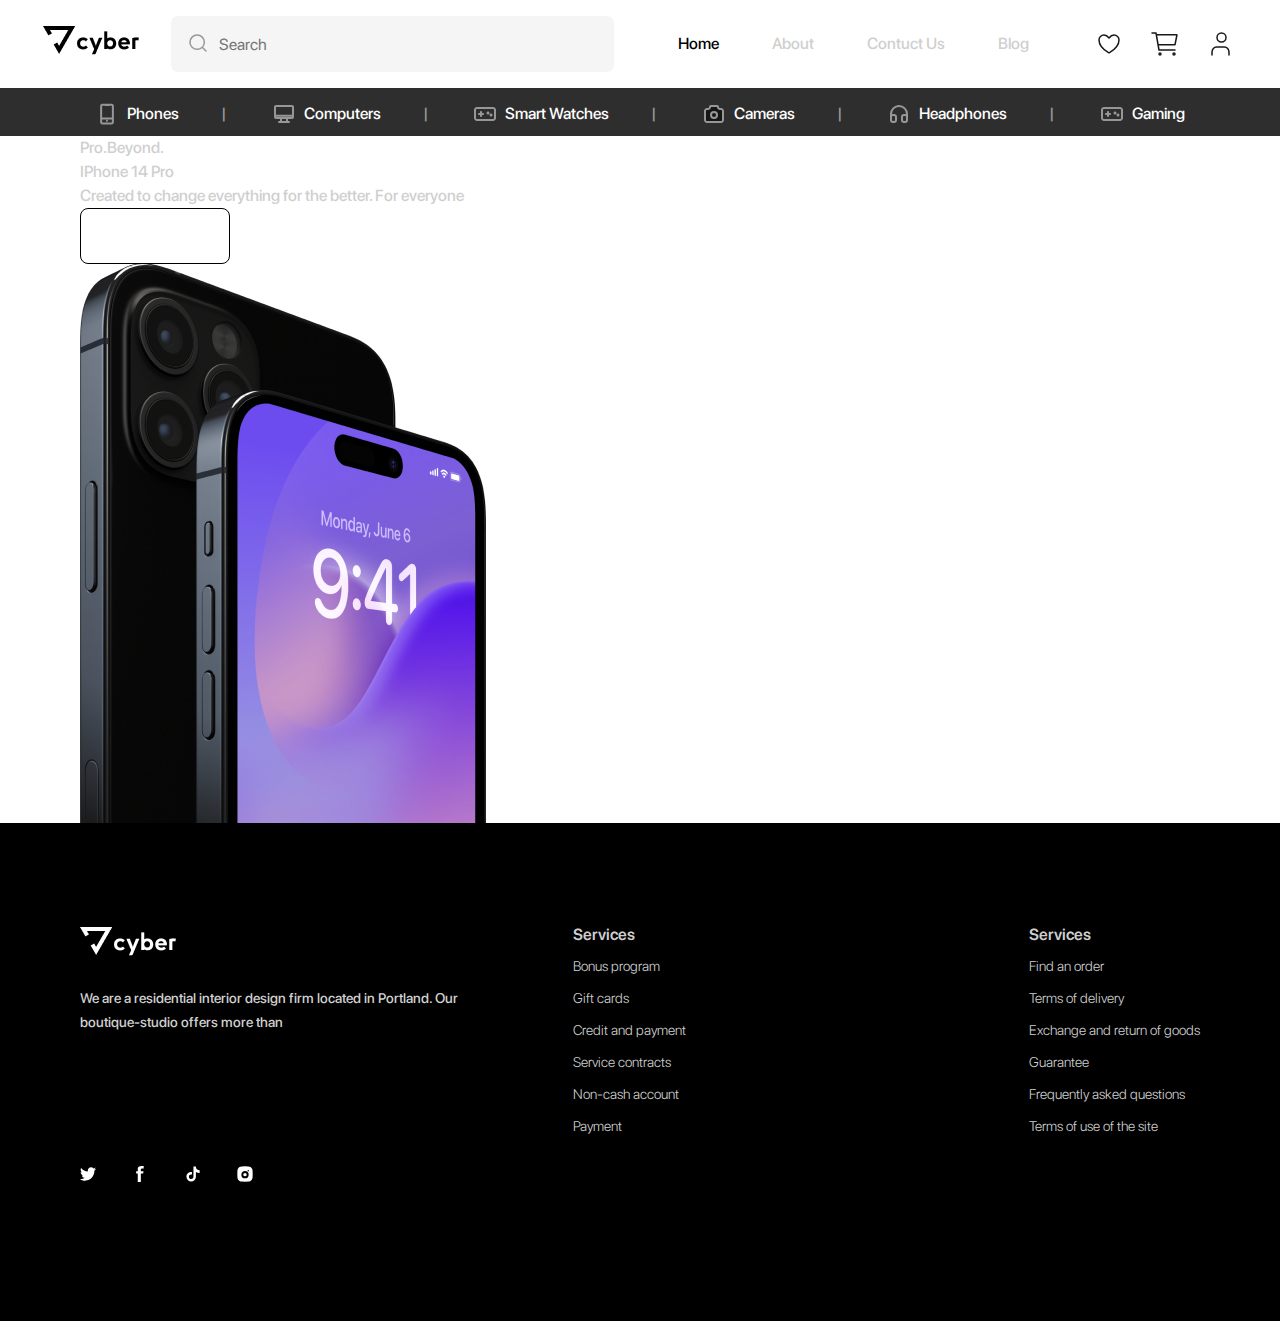
==== index.html @ 6a77124f "header-banner верстка + адаптив - готово" ====
<!DOCTYPE html>
<html lang="ru">
    <head>
        <meta charset="UTF-8" />
        <meta name="viewport" content="width=device-width, initial-scale=1.0" />
        <title>Tech-E-Commerce</title>
        <link rel="stylesheet" href="./css/main.css" />
        <link rel="stylesheet" href="./fonts/fonts.css" />

        <script defer src="./js/main.js"></script>
    </head>
    <body>
        <header class="header">
            
                <div class="header__nav">
                    <div class="container">
                        <div class="header__nav__container">
                            <div class="logo__black">
                                <a href="#">
                                    <img src="images/logo/Logo Vector.png" alt="" />
                                </a>
                            </div>
                            <label for="" class="search header__search">
                                <span></span>
                                <input type="search" placeholder="Search" />
                            </label>
                            <nav class="menu">
                                <ul class="header__nav__link">
                                    <li><a class="menu__link active" href="#">Home</a></li>
                                    <li><a class="menu__link" href="#">About</a></li>
                                    <li><a class="menu__link" href="#">Contuct Us</a></li>
                                    <li><a class="menu__link" href="#">Blog</a></li>
                                </ul>
                            </nav>
                            <div class="header__nav__icons">
                                <a href="#">
                                    <svg
                                        width="32"
                                        height="32"
                                        viewBox="0 0 32 32"
                                        fill="none"
                                        xmlns="http://www.w3.org/2000/svg"
                                    >
                                        <path
                                            d="M11 7C8.239 7 6 9.216 6 11.95C6 14.157 6.875 19.395 15.488 24.69C15.6423 24.7839 15.8194 24.8335 16 24.8335C16.1806 24.8335 16.3577 24.7839 16.512 24.69C25.125 19.395 26 14.157 26 11.95C26 9.216 23.761 7 21 7C18.239 7 16 10 16 10C16 10 13.761 7 11 7Z"
                                            stroke="#191919"
                                            stroke-width="1.5"
                                            stroke-linecap="round"
                                            stroke-linejoin="round"
                                        />
                                    </svg>
                                </a>
                                <a href="#">
                                    <svg
                                        width="32"
                                        height="32"
                                        viewBox="0 0 32 32"
                                        fill="none"
                                        xmlns="http://www.w3.org/2000/svg"
                                    >
                                        <path
                                            d="M3 5H7L10 22H26M10 16.6667H25.59C25.7056 16.6667 25.8177 16.6267 25.9072 16.5535C25.9966 16.4802 26.0579 16.3782 26.0806 16.2648L27.8806 7.26479C27.8951 7.19222 27.8934 7.11733 27.8755 7.04552C27.8575 6.97372 27.8239 6.90679 27.7769 6.84956C27.73 6.79234 27.6709 6.74625 27.604 6.71462C27.5371 6.68299 27.464 6.66662 27.39 6.66667H8M12 26C12 26.5523 11.5523 27 11 27C10.4477 27 10 26.5523 10 26C10 25.4477 10.4477 25 11 25C11.5523 25 12 25.4477 12 26ZM26 26C26 26.5523 25.5523 27 25 27C24.4477 27 24 26.5523 24 26C24 25.4477 24.4477 25 25 25C25.5523 25 26 25.4477 26 26Z"
                                            stroke="#191919"
                                            stroke-width="1.5"
                                            stroke-linecap="round"
                                            stroke-linejoin="round"
                                        />
                                    </svg>
                                </a>
                                <a href="#">
                                    <svg
                                        width="32"
                                        height="32"
                                        viewBox="0 0 32 32"
                                        fill="none"
                                        xmlns="http://www.w3.org/2000/svg"
                                    >
                                        <path
                                            d="M24 27V24.3333C24 22.9188 23.5224 21.5623 22.6722 20.5621C21.8221 19.5619 20.669 19 19.4667 19H11.5333C10.331 19 9.17795 19.5619 8.32778 20.5621C7.47762 21.5623 7 22.9188 7 24.3333V27M21 9.5C21 11.9853 18.9853 14 16.5 14C14.0147 14 12 11.9853 12 9.5C12 7.01472 14.0147 5 16.5 5C18.9853 5 21 7.01472 21 9.5Z"
                                            stroke="#191919"
                                            stroke-width="1.5"
                                            stroke-linecap="round"
                                            stroke-linejoin="round"
                                        />
                                    </svg>
                                </a>
                            </div>
                            <button class="header__burger-btn" id="burger">
                                <span></span><span></span><span></span>
                            </button>
                        </div>
                    </div>
                </div>

                <div class="header__subnav">
                    <div class="container">
                        <div class="container container__subnav">
                            <div class="header__subnav-item">
                                <img src="images/Icons/Phones-24.svg" alt="phone" />
                                <p>Phones</p>
                            </div>
                            <div class="header__subnav-item">
                                <img src="images/Icons/Computers-24.svg" alt="phone" />
                                <p>Computers</p>
                            </div>
                            <div class="header__subnav-item">
                                <img src="images/Icons/Gaming-24.svg" alt="phone" />
                                <p>Smart Watches</p>
                            </div>
                            <div class="header__subnav-item">
                                <img src="images/Icons/Cameras-24.svg" alt="phone" />
                                <p>Cameras</p>
                            </div>
                            <div class="header__subnav-item">
                                <img src="images/Icons/Headphones-24.svg" alt="phone" />
                                <p>Headphones</p>
                            </div>
                            <div class="header__subnav-item">
                                <img src="images/Icons/Gaming-24.svg" alt="phone" />
                                <p>Gaming</p>
                            </div>
                        </div>
                    </div>
                </div>

                <div class="header__banner">
                    <div class="container">
                        <div class="header__banner-wrapper">
                            <div class="header__banner-column">
                                <div class="header__banner-info">Pro.Beyond.</div>
                                <div class="header__banner-title">IPhone 14 <span>Pro</span></div>
                                <div class="header__banner-message">Created to change everything for the better. For everyone</div>
                                <div class="header__banner-btn">
                                    <a class="button btn__white" href="#">
                                        ShopNow
                                    </a>
                                </div>
                            </div>
                            <div class="header__banner-image">
                                <img src="./images/header-banner/Iphone Image.png" alt="">
                            </div>
                        </div>
                    </div>
                </div>
            
        </header>

        <!-- footer section -->
        <footer class="footer">
            <div class="container">
                <div class="footer__top">
                    <div class="footer__info-column">
                        <div class="footer__logo logo__white">
                            <a href="">
                                <img src="images/logo/logo-white.png" alt="" />
                            </a>
                        </div>
                        <div class="footer__info-meesage">
                            We are a residential interior design firm located in
                            Portland. Our boutique-studio offers more than
                        </div>
                    </div>
                    <div class="footer__columns">
                        <div class="footer__column">
                            <div class="footer__column-title">Services</div>
                            <ul class="footer__column">
                                <li class="footer__column-item">
                                    Bonus program
                                </li>
                                <li class="footer__column-item">Gift cards</li>
                                <li class="footer__column-item">
                                    Credit and payment
                                </li>
                                <li class="footer__column-item">
                                    Service contracts
                                </li>
                                <li class="footer__column-item">
                                    Non-cash account
                                </li>
                                <li class="footer__column-item">Payment</li>
                            </ul>
                        </div>
                        <div class="footer__column">
                            <div class="footer__column-title">Services</div>
                            <ul class="footer__column">
                                <li class="footer__column-item">
                                    Find an order
                                </li>
                                <li class="footer__column-item">
                                    Terms of delivery
                                </li>
                                <li class="footer__column-item">
                                    Exchange and return of goods
                                </li>
                                <li class="footer__column-item">Guarantee</li>
                                <li class="footer__column-item">
                                    Frequently asked questions
                                </li>
                                <li class="footer__column-item">
                                    Terms of use of the site
                                </li>
                            </ul>
                        </div>
                    </div>
                </div>

                <div class="footer__bottom">
                    <div class="social-list social-list--footer">
                        <a href="#">
                            <img
                                class="svg-size"
                                src="./images/Icons/Twitter-16.svg"
                                alt="twitter"
                            />
                        </a>
                        <a href="#">
                            <img
                                class="svg-size"
                                src="./images/Icons/Facebook-16.svg"
                                alt="facebook"
                            />
                        </a>
                        <a href="#">
                            <img
                                class="svg-size"
                                src="./images/Icons/Tiktok-16.svg"
                                alt="tiktok"
                            />
                        </a>
                        <a href="#">
                            <img
                                class="svg-size"
                                src="./images/Icons/Instagram-16.svg"
                                alt="instagramm"
                            />
                        </a>
                    </div>
                </div>
            </div>
        </footer>
    </body>
</html>
---- css/main.css ----
/* Reset styles  */
* {
  padding: 0px;
  margin: 0px;
  border: none; }

*,
*::before,
*::after {
  box-sizing: border-box; }

:focus,
:active {
  outline: none; }

/* Links */
a, a:visited {
  color: inherit;
  text-decoration: none;
  display: inline-block; }

a:hover {
  color: inherit;
  text-decoration: none; }

a:focus,
a:active {
  outline: none; }

/* Common */
aside, nav, footer, header, section, main {
  display: block; }

h1, h2, h3, h4, h5, h6, p {
  font-size: inherit;
  font-weight: inherit; }

ul {
  list-style: none; }

img, svg {
  display: block;
  height: auto; }

/* Form */
input, textarea, button, select {
  font-family: inherit;
  font-size: inherit; }

input::-ms-clear {
  display: none; }

button, input[type="submit"] {
  display: inline-block;
  box-shadow: none;
  background-color: transparent;
  background: none;
  cursor: pointer; }

input:focus, input:active,
button:focus, button:active {
  outline: none; }

button::-moz-focus-inner {
  padding: 0;
  border: 0; }

label {
  cursor: pointer; }

legend {
  display: block; }

/* Base styles  */
html {
  min-height: 100vh;
  /* sticky footer */
  scroll-behavior: smooth; }

body {
  min-height: 100vh;
  /* sticky footer */
  display: flex;
  /* sticky footer */
  flex-direction: column;
  /* sticky footer */
  color: var(--main-text, #CFCFCF);
  font-family: "SF Pro Display", sans-serif;
  /* sans-serif font family */
  font-size: 16px;
  font-weight: 500;
  line-height: 1.5;
  text-rendering: optimizeSpeed;
  -webkit-font-smoothing: antialiased;
  -ms-text-size-adjust: 100%;
  -moz-text-size-adjust: 100%;
  -webkit-text-size-adjust: 100%;
  background-color: var(--main-black, #FFFFFF); }

body > * {
  flex-shrink: 0;
  /* sticky footer */ }

section {
  position: relative; }

/* Grid styles */
.container-fluid {
  max-width: 1920px;
  margin: 0 auto; }

.container {
  max-width: 1150px;
  margin-left: auto;
  margin-right: auto;
  padding-left: 15px;
  padding-right: 15px;
  /* Tablet */
  /* Mobile */
  /* Mobile XS */ }
  .container--fluid {
    max-width: unset; }
  .container--no-padding {
    padding: 0; }

/* Utility */
.none {
  display: none !important; }

.visually-hidden {
  opacity: 0;
  visibility: hidden;
  width: 0px;
  height: 0px;
  display: block;
  margin-left: -10000px;
  background: transparent;
  font-size: 0; }

/* Sticky Footer */
.footer {
  margin-top: auto;
  /* sticky footer */ }

input {
  border-radius: 7px;
  border: 0.5px; }

/* blocks */
button {
  text-align: center;
  display: flex;
  align-items: center;
  justify-content: center;
  font-weight: 500; }

.m_r-14 p {
  margin-right: 14px; }

.container__button__grid {
  display: grid;
  grid-template-columns: repeat(4, 1fr);
  grid-template-rows: repeat(3, 1fr);
  width: 818px;
  height: 254px;
  background-color: #E4E4E4;
  padding: 10px; }

.btn__white {
  font-size: 16px;
  width: 150px;
  height: 56px;
  border: 1px solid white;
  color: white;
  border-radius: 6px;
  background-color: rgba(0, 0, 0, 0); }

.btn__full {
  font-size: 16px;
  width: 150px;
  height: 56px;
  background-color: black;
  color: white;
  border: 1px solid black;
  border-radius: 6px; }

.btn__black {
  font-size: 16px;
  width: 150px;
  height: 56px;
  color: black;
  border: 1px solid black;
  border-radius: 6px;
  opacity: 1;
  background-color: rgba(0, 0, 0, 0); }

.btn__white-small {
  font-size: 14px;
  width: 162px;
  height: 48px;
  border: 1px solid white;
  color: white;
  border-radius: 8px;
  background-color: rgba(0, 0, 0, 0); }

.btn__full-small {
  font-size: 14px;
  width: 162px;
  height: 48px;
  background-color: black;
  border: 1px solid black;
  color: white;
  border-radius: 8px; }

.btn__black-small {
  font-size: 14px;
  width: 162px;
  height: 48px;
  color: black;
  border: 1px solid black;
  border-radius: 8px;
  opacity: 1;
  background-color: rgba(0, 0, 0, 0); }

.btn__white-icon {
  font-size: 16px;
  width: 182px;
  height: 56px;
  border: 1px solid white;
  color: white;
  border-radius: 6px;
  background-color: rgba(0, 0, 0, 0); }

.btn__white-small-icon {
  font-size: 14px;
  width: 178px;
  height: 48px;
  border: 1px solid white;
  color: white;
  border-radius: 8px;
  background-color: rgba(0, 0, 0, 0); }

.btn__full-icon {
  font-size: 16px;
  width: 182px;
  height: 56px;
  background-color: black;
  border: 1px solid black;
  color: white;
  border-radius: 6px; }

.btn__full-small-icon {
  font-size: 14px;
  width: 178px;
  height: 48px;
  color: white;
  border: 1px solid black;
  border-radius: 8px;
  background-color: black; }

.btn__black-icon {
  font-size: 16px;
  width: 182px;
  height: 56px;
  border: 1px solid black;
  color: black;
  border-radius: 6px;
  background-color: rgba(0, 0, 0, 0); }

.btn__black-small-icon {
  font-size: 14px;
  width: 178px;
  height: 48px;
  border: 1px solid black;
  color: black;
  border-radius: 8px;
  background-color: rgba(0, 0, 0, 0); }

.product__cart-row {
  margin-top: 30px;
  margin-left: auto;
  margin-right: auto;
  display: flex;
  column-gap: 15px; }

.product__cart {
  padding: 24px 16px;
  border-radius: 9px;
  background: #F6F6F6;
  display: flex;
  flex-direction: column;
  align-items: center;
  row-gap: 16px;
  height: 432px;
  width: 268px;
  text-align: center; }

.product__cart-icon {
  width: 32px;
  align-self: end; }

.product__image {
  margin-bottom: 10px;
  width: 160px; }

.product__image img {
  width: 100%;
  aspect-ratio: 1/1;
  object-fit: cover; }

.product__cart-price {
  font-size: 24px;
  font-weight: 600;
  line-height: 1;
  /* 100% */
  letter-spacing: 0.72px; }

.elements {
  display: flex;
  justify-content: start;
  align-items: start;
  gap: 100px; }

.inputs__container {
  display: flex;
  flex-direction: column;
  width: 448px;
  height: 728px;
  background-color: #e4e4e4; }

.input__block {
  position: relative;
  width: 160px;
  height: 48px;
  display: flex; }

.input__block::after {
  position: absolute;
  content: '';
  background: url("/images/Icons/View-24.svg");
  width: 24px;
  height: 24px;
  top: 10px;
  right: 10px; }

.input__field {
  display: flex;
  align-items: center;
  width: 100%;
  padding: 12px 16px; }

.card__number span {
  display: block;
  color: #545454; }

.card__number input {
  width: 336px;
  padding: 23px 16px 23px 16px;
  margin-bottom: 10px; }

.dropdown select {
  width: 230px;
  padding: 8px 16px 8px 16px;
  border-radius: 8px;
  border: .5px; }

.apply {
  border: 1px solid black;
  border-radius: 6px;
  padding: 8px;
  width: 77px;
  background-color: #fff;
  position: absolute;
  top: 23.5%;
  right: 82%; }

.search {
  position: relative; }

.search::after {
  content: '';
  width: 24px;
  height: 24px;
  background: url("/images/Icons/Search-24.svg");
  position: absolute;
  top: 15px;
  left: 15px; }

.search input {
  width: 216px;
  padding: 23px 16px 23px 48px; }

.logo__container {
  width: 208px;
  height: 192px;
  background: #e4e4e4;
  display: flex;
  flex-direction: column;
  text-align: center;
  justify-content: center; }

.tabs__container {
  width: 210px;
  height: 296px;
  background: #e4e4e4;
  display: flex;
  flex-direction: column;
  text-align: center;
  justify-content: center; }

.tabs__inner {
  display: flex;
  flex-direction: column;
  align-items: center;
  justify-content: center;
  gap: 16px; }

.button {
  border: 1px solid #000;
  border-radius: 8px; }

.button a {
  padding: 16px 24px 16px 24px; }

.selected {
  opacity: 0.4; }

.noActive {
  opacity: 0.2; }

.cards {
  margin: 100px;
  display: flex;
  flex-direction: column;
  width: 251px; }

h1 {
  margin-bottom: 16px; }

.content__card {
  display: flex;
  flex-direction: column;
  align-items: center;
  justify-content: center;
  width: 160px;
  height: 128px;
  border-radius: 15px;
  background-color: #fff;
  margin-bottom: 24px; }

.content__card img {
  width: 48px;
  height: 48px; }

.detail__card {
  width: 164px; }

.detail__card img {
  width: 24px;
  height: 24px; }

.detail__content {
  display: flex;
  justify-content: center;
  align-items: center;
  gap: 8px;
  height: 64px;
  background-color: #fff;
  border-radius: 7px; }

.info__card p:last-child {
  font-size: 14px; }

.info__card p:first-child {
  color: #a7a7a7; }

.info__card p:last-child {
  color: #4e4e4e; }

.social-list {
  display: flex;
  align-items: start;
  justify-content: space-between;
  width: 173px;
  margin-bottom: 35px; }

.social-list a {
  display: inline-flex;
  align-items: center;
  flex-shrink: 0; }

.svg-size {
  height: 16px;
  width: 16px; }

/* -----------------------Reviews_Section------------------------ */
.container__reviews_section {
  width: 1207.55px;
  height: 659px;
  background-color: #E4E4E4;
  padding: 10px;
  color: #000000; }

.rating {
  display: flex; }

.overall_rating {
  width: 184px;
  height: 192px;
  border-radius: 25px;
  text-align: center;
  background: #FAFAFA; }

.rating-value {
  font-size: 56px;
  font-weight: 500;
  padding-top: 32px;
  line-height: normal; }

.rating-count {
  font-size: 15px;
  height: 16px;
  opacity: 30%; }

.rating-stars {
  direction: rtl; }

.rating-stars a {
  background-image: url("../images/Reviews/Star_empty.svg");
  margin-top: 8px;
  background-position: 50%;
  background-repeat: no-repeat;
  background-size: contain;
  display: inline-block;
  height: 24px;
  width: 24px;
  text-decoration: none;
  transition: all 0.5s; }

.rating-stars a:hover {
  background-image: url("../images/Reviews/Star-1.svg");
  transform: scale(1.3); }

.s1:hover ~ a {
  background-image: url("../images/Reviews/Star-1.svg"); }

.s2:hover ~ a {
  background-image: url("../images/Reviews/Star-1.svg"); }

.s3:hover ~ a {
  background-image: url("../images/Reviews/Star-1.svg"); }

.s4:hover ~ a {
  background-image: url("../images/Reviews/Star-1.svg"); }

.s5:hover ~ a {
  background-image: url("../images/Reviews/Star-1.svg"); }

/* -----------------------Detail_Rating------------------------ */
.Excellent_comments {
  margin-left: 65px;
  font-size: 18px; }

.counts__group-bar {
  background: #f2f2f2;
  border-radius: 8px;
  color: #fff;
  display: inline-block;
  margin-left: 12px;
  width: 703.55px; }

.counts__group-bar-filled {
  align-items: center;
  background: #ffa319;
  border-radius: 8px;
  display: flex;
  height: 8px;
  justify-content: space-between;
  min-width: 8px;
  padding-left: 10px;
  padding-right: 5px; }

.number_comments {
  margin-left: 16px;
  opacity: 40%; }

/* -----------------------Comment------------------------ */
.reviews-carousel {
  display: flex;
  margin-top: 98px;
  width: 1127.55px;
  height: 256px;
  border-radius: 10px;
  gap: 19px;
  background: #FAFAFA; }

.name-data_comments {
  display: flex;
  justify-content: space-between; }

.name_comments {
  margin-top: 24px;
  font-weight: 600; }

.data_comments {
  margin-top: 24px;
  margin-right: 28px;
  font-size: 14px;
  font-weight: 500;
  line-height: 16px;
  letter-spacing: 0em;
  opacity: 20%; }

.rating-stars_comments {
  margin-top: 8px;
  transform: translate(-87%);
  direction: rtl; }

.rating-stars_comments a {
  background-image: url("../images/Reviews/Star_empty.svg");
  background-position: 50%;
  background-repeat: no-repeat;
  background-size: contain;
  display: inline-block;
  height: 24px;
  width: 24px;
  text-decoration: none;
  transition: all 0.5s; }

.rating-stars_comments a:hover {
  background-image: url("../images/Reviews/Star-1.svg");
  transform: scale(1.3); }

.s1:hover ~ a {
  background-image: url("../images/Reviews/Star-1.svg"); }

.s2:hover ~ a {
  background-image: url("../images/Reviews/Star-1.svg"); }

.s3:hover ~ a {
  background-image: url("../images/Reviews/Star-1.svg"); }

.s4:hover ~ a {
  background-image: url("../images/Reviews/Star-1.svg"); }

.s5:hover ~ a {
  background-image: url("../images/Reviews/Star-1.svg"); }

.text_comments {
  margin-bottom: 8px;
  margin-right: 28px;
  font-size: 15px;
  font-weight: 500;
  line-height: 24px;
  text-align: left;
  color: #7E7E7E; }

.img_User-Pic {
  display: block;
  width: 56px;
  height: 56px;
  margin-top: 24px;
  margin-left: 16px; }

.img_comments {
  display: flex; }

.img_comments img {
  margin-right: 8px; }

/* -----------------------Checkbox and Radio------------------------ */
.container__Checkboxes {
  width: 318px;
  height: 478px;
  background-color: #E4E4E4;
  padding: 10px;
  color: #000000; }

/* -----------------------Radio-Button------------------------ */
.Radio-Button {
  display: block;
  margin-top: 16px; }

input[type="radio"] {
  appearance: none;
  color: currentColor;
  width: 24px;
  height: 24px;
  border: 2px solid currentColor;
  border-radius: 50%;
  transform: translateY(-0.075em);
  display: grid;
  place-content: center; }

input[type="radio"]::before {
  content: "";
  width: 12px;
  height: 12px;
  border-radius: 50%;
  transform: scale(0);
  transition: 120ms transform ease-in-out;
  background-color: CanvasText; }

input[type="radio"]:checked::before {
  transform: scale(1); }

/* -----------------------Checkbox------------------------ */
.custom-checkbox {
  position: absolute;
  z-index: -1;
  opacity: 0; }

.custom-checkbox + label {
  display: inline-flex;
  align-items: center;
  user-select: none; }

.custom-checkbox + label::before {
  content: '';
  display: inline-block;
  width: 1em;
  height: 1em;
  flex-shrink: 0;
  flex-grow: 0;
  border: 1px solid #D3D3D3;
  border-radius: 0.25em;
  margin-right: 0.5em;
  background-repeat: no-repeat;
  background-position: center center;
  background-size: 50% 50%; }

.custom-checkbox:checked + label::before {
  border-color: #000000;
  background-color: #000000;
  background-image: url("../images/check-mark.svg"); }

/* -----------------------Checkbox_text------------------------ */
.checkbox_number {
  margin-left: 4px;
  margin-top: 2px;
  color: #929292;
  font-size: 12px; }

/* sections  */
.logo__black {
  z-index: 1; }

.header__nav__container {
  background-color: white;
  display: flex;
  align-items: center;
  column-gap: 32px;
  justify-content: center;
  padding: 16px 0; }

.header__search input {
  width: 443px;
  max-height: 56px;
  margin-right: 32px;
  background-color: #F5F5F5; }

.header__nav__icons {
  max-width: 144px;
  display: flex; }

.header__nav__link {
  margin-right: 32px;
  width: 351px;
  display: flex;
  align-items: center;
  list-style-type: none;
  justify-content: space-between; }

.header__nav__link a {
  margin-right: 47px;
  font-size: 16px;
  line-height: 19.09px;
  transition: 0.2s linear; }

.header__nav__link a:hover {
  color: black; }

.header__nav__link a:last-child {
  margin-right: 0; }

.active {
  color: #000; }

.header__nav__icons a {
  margin-right: 24px; }

.header__nav__icons a:last-child {
  margin-right: 0; }

.header__burger-btn {
  display: none;
  position: relative;
  width: 40px;
  height: 40px;
  border: none; }

.header__burger-btn span {
  position: absolute;
  margin: 0;
  left: 7.5px;
  width: 25px;
  height: 2.5px;
  background-color: #080341;
  transition: transform .5s, opacity .5s, background-color .5s; }

.header__burger-btn span:nth-child(1) {
  transform: translateY(-10px); }

.header__burger-btn span:nth-child(3) {
  transform: translateY(10px); }

.header.open .header__burger-btn span {
  background-color: black; }

.header.open .header__burger-btn span:nth-child(2) {
  opacity: 0; }

.header.open .header__burger-btn span:nth-child(1) {
  transform: translateY(0) rotate(45deg); }

.header.open .header__burger-btn span:nth-child(3) {
  transform: translateY(0) rotate(-45deg); }

.header__subnav {
  height: 48px;
  background-color: #2E2E2E;
  color: #FFFFFF; }

.container__subnav {
  padding-top: 14px;
  display: flex;
  align-items: center;
  justify-content: space-between; }

.header__subnav-item {
  display: flex;
  position: relative; }

.header__subnav-item img {
  opacity: 0.5;
  margin-right: 8px; }

.header__subnav-item::after {
  display: block;
  position: absolute;
  content: '|';
  height: 24px;
  right: -48px;
  color: #FFFFFF;
  opacity: 0.5; }

.header__subnav-item:last-child::after {
  display: none; }

@media (max-width: 1200px) {
  .header__nav__container {
    height: 88px; }

  .header__search input {
    width: 200px; }

  .header__subnav-item::after {
    display: none; } }
@media (max-width: 992px) {
  .header__nav__container {
    height: 88px;
    justify-content: space-between; }

  .menu {
    background-color: gray;
    position: absolute;
    top: 0;
    left: 0;
    width: 100%;
    padding: 75px 20px 20px 20px;
    transition: transform .5s;
    display: flex;
    justify-content: center;
    transform: translateY(-100%); }

  .header__nav__link {
    display: block;
    width: 100px;
    margin: 0; }

  .menu__link {
    color: white;
    font-size: 21px;
    display: block;
    padding: 10px 0; }

  .header.open .menu {
    transform: translateY(0%); }

  .search {
    display: none; }

  .header__search input {
    display: none; }

  .header__nav__icons {
    display: none; }

  .header__subnav {
    display: none; }

  .header__burger-btn {
    display: block; } }
.footer {
  padding-top: 104px;
  padding-bottom: 104px;
  background-color: #000000; }

.footer__top {
  display: flex;
  justify-content: space-between;
  margin-bottom: 24px; }
  @media (max-width: 767.98px) {
    .footer__top {
      flex-direction: column;
      row-gap: 34px;
      text-align: center;
      margin-bottom: 32px; } }

.footer__info-column {
  width: 34.2%; }
  @media (max-width: 767.98px) {
    .footer__info-column {
      width: 100%;
      display: flex;
      flex-direction: column;
      align-items: center; } }

.footer__logo {
  margin-bottom: 24px; }

.footer__info-meesage {
  font-size: 14px;
  font-weight: 500;
  line-height: 1.7; }
  @media (max-width: 767.98px) {
    .footer__info-meesage {
      text-wrap: balance; } }

.footer__columns {
  display: flex;
  justify-content: space-between;
  width: 56%; }
  @media (max-width: 767.98px) {
    .footer__columns {
      flex-direction: column;
      width: 100%;
      row-gap: 34px; } }

.footer__column-title {
  font-size: 16px;
  font-weight: 600;
  line-height: 1;
  margin-bottom: 8px; }

.footer__column-item {
  font-size: 14px;
  font-weight: 300;
  line-height: 2.28; }

@media (max-width: 767.98px) {
  .social-list--footer {
    margin: 0 auto; } }

/*# sourceMappingURL=main.css.map */
---- fonts/fonts.css ----
@font-face {
    font-family: "SF Pro Display";
    src: url(./SF-Pro-Display-Light.otf);
    font-weight: 300;
    font-style: normal;
    font-display: swap;
}

@font-face {
    font-family: "SF Pro Display";
    src: url(./SF-Pro-Display-Regular.otf);
    font-weight: 400;
    font-style: normal;
    font-display: swap;
}

@font-face {
    font-family: "SF Pro Display";
    src: url(./SF-Pro-Display-Medium.otf);
    font-weight: 500;
    font-style: normal;
    font-display: swap;
}

@font-face {
    font-family: "SF Pro Display";
    src: url(./SF-Pro-Display-Semibold.otf);
    font-weight: 600;
    font-style: normal;
    font-display: swap;
}
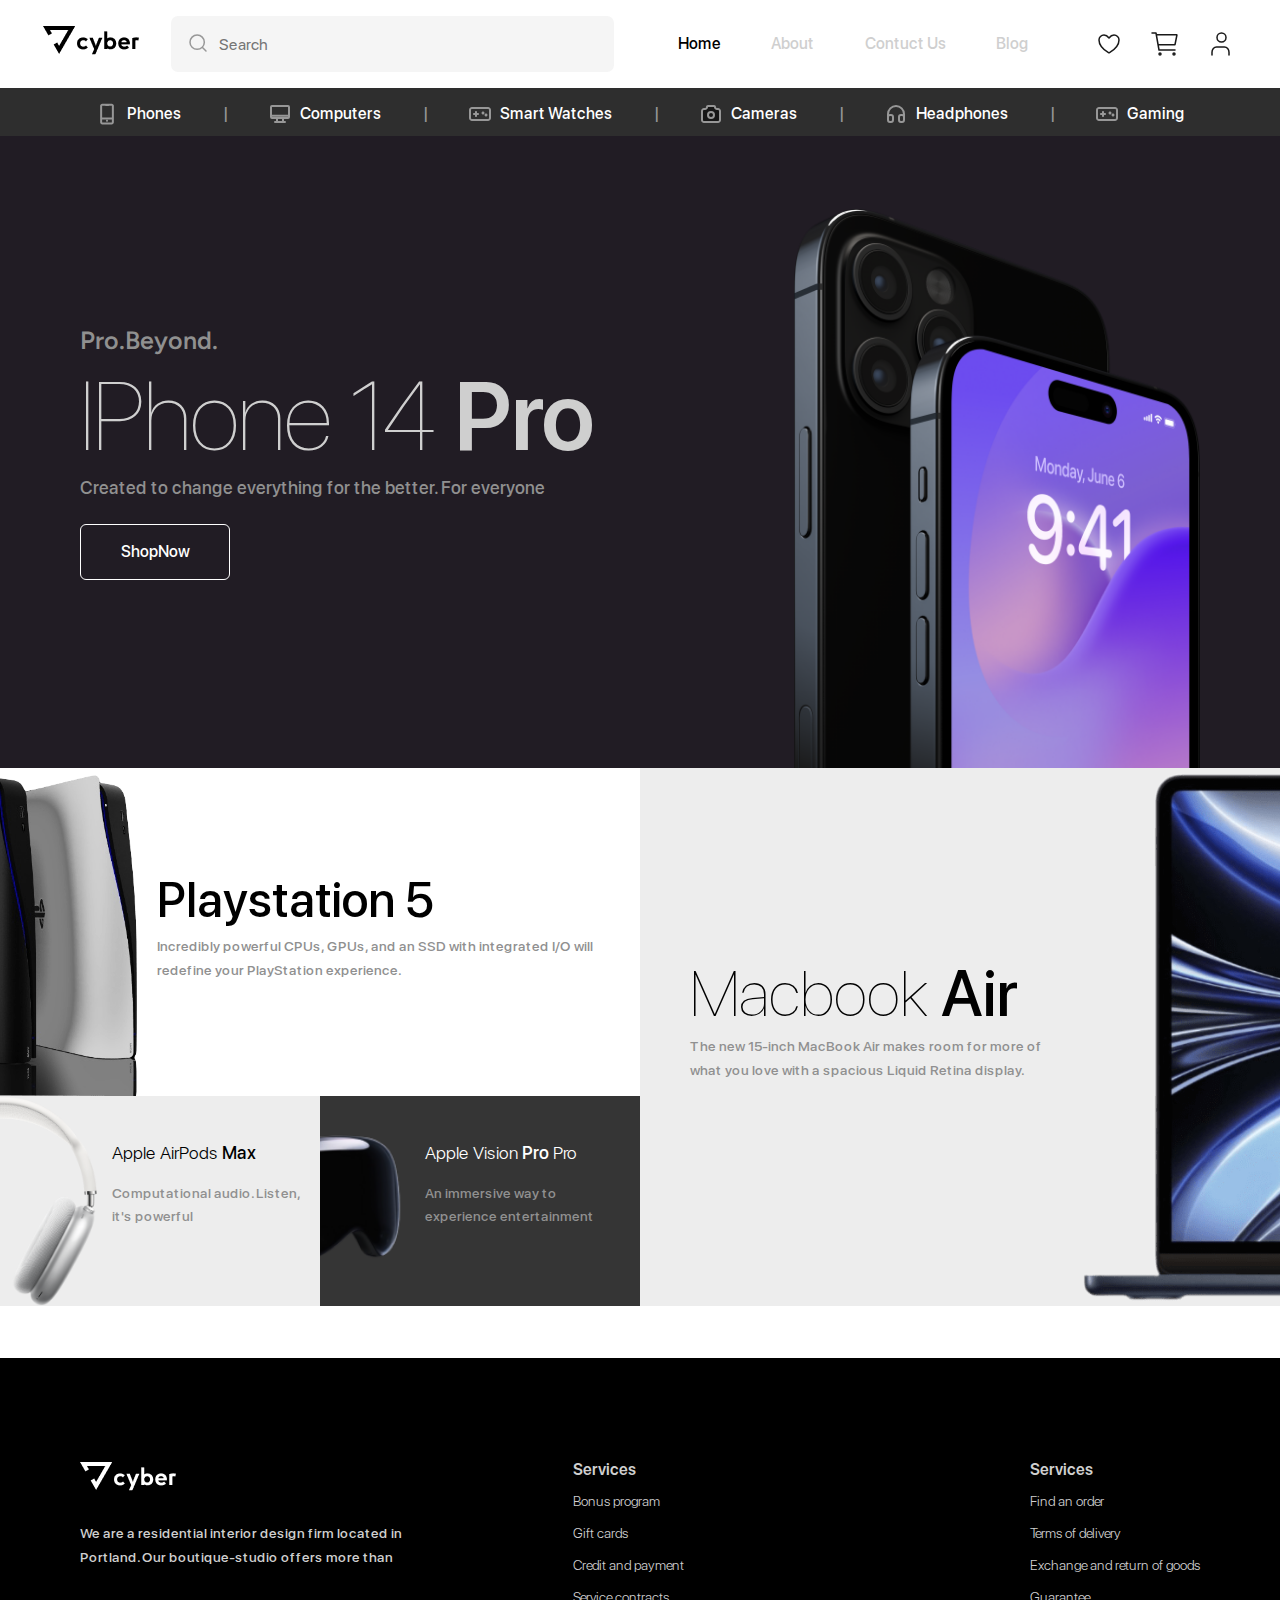
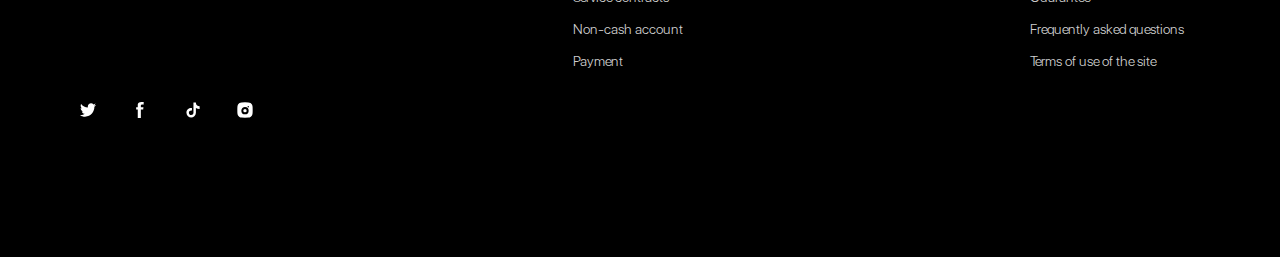
==== commit 3de23dfd: "стили для сетки банеров" ====
--- a/index.html
+++ b/index.html
@@ -1,242 +1,267 @@
 <!DOCTYPE html>
 <html lang="ru">
-    <head>
-        <meta charset="UTF-8" />
-        <meta name="viewport" content="width=device-width, initial-scale=1.0" />
-        <title>Tech-E-Commerce</title>
-        <link rel="stylesheet" href="./css/main.css" />
-        <link rel="stylesheet" href="./fonts/fonts.css" />
-
-        <script defer src="./js/main.js"></script>
-    </head>
-    <body>
-        <header class="header">
-            
-                <div class="header__nav">
-                    <div class="container">
-                        <div class="header__nav__container">
-                            <div class="logo__black">
-                                <a href="#">
-                                    <img src="images/logo/Logo Vector.png" alt="" />
-                                </a>
-                            </div>
-                            <label for="" class="search header__search">
-                                <span></span>
-                                <input type="search" placeholder="Search" />
-                            </label>
-                            <nav class="menu">
-                                <ul class="header__nav__link">
-                                    <li><a class="menu__link active" href="#">Home</a></li>
-                                    <li><a class="menu__link" href="#">About</a></li>
-                                    <li><a class="menu__link" href="#">Contuct Us</a></li>
-                                    <li><a class="menu__link" href="#">Blog</a></li>
-                                </ul>
-                            </nav>
-                            <div class="header__nav__icons">
-                                <a href="#">
-                                    <svg
-                                        width="32"
-                                        height="32"
-                                        viewBox="0 0 32 32"
-                                        fill="none"
-                                        xmlns="http://www.w3.org/2000/svg"
-                                    >
-                                        <path
-                                            d="M11 7C8.239 7 6 9.216 6 11.95C6 14.157 6.875 19.395 15.488 24.69C15.6423 24.7839 15.8194 24.8335 16 24.8335C16.1806 24.8335 16.3577 24.7839 16.512 24.69C25.125 19.395 26 14.157 26 11.95C26 9.216 23.761 7 21 7C18.239 7 16 10 16 10C16 10 13.761 7 11 7Z"
-                                            stroke="#191919"
-                                            stroke-width="1.5"
-                                            stroke-linecap="round"
-                                            stroke-linejoin="round"
-                                        />
-                                    </svg>
-                                </a>
-                                <a href="#">
-                                    <svg
-                                        width="32"
-                                        height="32"
-                                        viewBox="0 0 32 32"
-                                        fill="none"
-                                        xmlns="http://www.w3.org/2000/svg"
-                                    >
-                                        <path
-                                            d="M3 5H7L10 22H26M10 16.6667H25.59C25.7056 16.6667 25.8177 16.6267 25.9072 16.5535C25.9966 16.4802 26.0579 16.3782 26.0806 16.2648L27.8806 7.26479C27.8951 7.19222 27.8934 7.11733 27.8755 7.04552C27.8575 6.97372 27.8239 6.90679 27.7769 6.84956C27.73 6.79234 27.6709 6.74625 27.604 6.71462C27.5371 6.68299 27.464 6.66662 27.39 6.66667H8M12 26C12 26.5523 11.5523 27 11 27C10.4477 27 10 26.5523 10 26C10 25.4477 10.4477 25 11 25C11.5523 25 12 25.4477 12 26ZM26 26C26 26.5523 25.5523 27 25 27C24.4477 27 24 26.5523 24 26C24 25.4477 24.4477 25 25 25C25.5523 25 26 25.4477 26 26Z"
-                                            stroke="#191919"
-                                            stroke-width="1.5"
-                                            stroke-linecap="round"
-                                            stroke-linejoin="round"
-                                        />
-                                    </svg>
-                                </a>
-                                <a href="#">
-                                    <svg
-                                        width="32"
-                                        height="32"
-                                        viewBox="0 0 32 32"
-                                        fill="none"
-                                        xmlns="http://www.w3.org/2000/svg"
-                                    >
-                                        <path
-                                            d="M24 27V24.3333C24 22.9188 23.5224 21.5623 22.6722 20.5621C21.8221 19.5619 20.669 19 19.4667 19H11.5333C10.331 19 9.17795 19.5619 8.32778 20.5621C7.47762 21.5623 7 22.9188 7 24.3333V27M21 9.5C21 11.9853 18.9853 14 16.5 14C14.0147 14 12 11.9853 12 9.5C12 7.01472 14.0147 5 16.5 5C18.9853 5 21 7.01472 21 9.5Z"
-                                            stroke="#191919"
-                                            stroke-width="1.5"
-                                            stroke-linecap="round"
-                                            stroke-linejoin="round"
-                                        />
-                                    </svg>
-                                </a>
-                            </div>
-                            <button class="header__burger-btn" id="burger">
-                                <span></span><span></span><span></span>
-                            </button>
+
+<head>
+    <meta charset="UTF-8" />
+    <meta name="viewport" content="width=device-width, initial-scale=1.0" />
+    <title>Tech-E-Commerce</title>
+    <link rel="stylesheet" href="./css/main.css" />
+    <link rel="stylesheet" href="./fonts/fonts.css" />
+
+    <script defer src="./js/main.js"></script>
+</head>
+
+<body>
+    <header class="header">
+        <div class="header__nav">
+            <div class="container">
+                <div class="header__nav__container">
+                    <div class="logo__black">
+                        <a href="#">
+                            <img src="images/logo/Logo Vector.png" alt="" />
+                        </a>
+                    </div>
+                    <label for="" class="search header__search">
+                        <span></span>
+                        <input type="search" placeholder="Search" />
+                    </label>
+                    <nav class="menu">
+                        <ul class="header__nav__link">
+                            <li>
+                                <a class="menu__link active" href="#">Home</a>
+                            </li>
+                            <li>
+                                <a class="menu__link" href="#">About</a>
+                            </li>
+                            <li>
+                                <a class="menu__link" href="#">Contuct Us</a>
+                            </li>
+                            <li><a class="menu__link" href="#">Blog</a></li>
+                        </ul>
+                    </nav>
+                    <div class="header__nav__icons">
+                        <a href="#">
+                            <svg width="32" height="32" viewBox="0 0 32 32" fill="none"
+                                xmlns="http://www.w3.org/2000/svg">
+                                <path
+                                    d="M11 7C8.239 7 6 9.216 6 11.95C6 14.157 6.875 19.395 15.488 24.69C15.6423 24.7839 15.8194 24.8335 16 24.8335C16.1806 24.8335 16.3577 24.7839 16.512 24.69C25.125 19.395 26 14.157 26 11.95C26 9.216 23.761 7 21 7C18.239 7 16 10 16 10C16 10 13.761 7 11 7Z"
+                                    stroke="#191919" stroke-width="1.5" stroke-linecap="round"
+                                    stroke-linejoin="round" />
+                            </svg>
+                        </a>
+                        <a href="#">
+                            <svg width="32" height="32" viewBox="0 0 32 32" fill="none"
+                                xmlns="http://www.w3.org/2000/svg">
+                                <path
+                                    d="M3 5H7L10 22H26M10 16.6667H25.59C25.7056 16.6667 25.8177 16.6267 25.9072 16.5535C25.9966 16.4802 26.0579 16.3782 26.0806 16.2648L27.8806 7.26479C27.8951 7.19222 27.8934 7.11733 27.8755 7.04552C27.8575 6.97372 27.8239 6.90679 27.7769 6.84956C27.73 6.79234 27.6709 6.74625 27.604 6.71462C27.5371 6.68299 27.464 6.66662 27.39 6.66667H8M12 26C12 26.5523 11.5523 27 11 27C10.4477 27 10 26.5523 10 26C10 25.4477 10.4477 25 11 25C11.5523 25 12 25.4477 12 26ZM26 26C26 26.5523 25.5523 27 25 27C24.4477 27 24 26.5523 24 26C24 25.4477 24.4477 25 25 25C25.5523 25 26 25.4477 26 26Z"
+                                    stroke="#191919" stroke-width="1.5" stroke-linecap="round"
+                                    stroke-linejoin="round" />
+                            </svg>
+                        </a>
+                        <a href="#">
+                            <svg width="32" height="32" viewBox="0 0 32 32" fill="none"
+                                xmlns="http://www.w3.org/2000/svg">
+                                <path
+                                    d="M24 27V24.3333C24 22.9188 23.5224 21.5623 22.6722 20.5621C21.8221 19.5619 20.669 19 19.4667 19H11.5333C10.331 19 9.17795 19.5619 8.32778 20.5621C7.47762 21.5623 7 22.9188 7 24.3333V27M21 9.5C21 11.9853 18.9853 14 16.5 14C14.0147 14 12 11.9853 12 9.5C12 7.01472 14.0147 5 16.5 5C18.9853 5 21 7.01472 21 9.5Z"
+                                    stroke="#191919" stroke-width="1.5" stroke-linecap="round"
+                                    stroke-linejoin="round" />
+                            </svg>
+                        </a>
+                    </div>
+                    <button class="header__burger-btn" id="burger">
+                        <span></span><span></span><span></span>
+                    </button>
+                </div>
+            </div>
+        </div>
+
+        <div class="header__subnav">
+            <div class="container">
+                <div class="container container__subnav">
+                    <div class="header__subnav-item">
+                        <img src="images/Icons/Phones-24.svg" alt="phone" />
+                        <p>Phones</p>
+                    </div>
+                    <div class="header__subnav-item">
+                        <img src="images/Icons/Computers-24.svg" alt="phone" />
+                        <p>Computers</p>
+                    </div>
+                    <div class="header__subnav-item">
+                        <img src="images/Icons/Gaming-24.svg" alt="phone" />
+                        <p>Smart Watches</p>
+                    </div>
+                    <div class="header__subnav-item">
+                        <img src="images/Icons/Cameras-24.svg" alt="phone" />
+                        <p>Cameras</p>
+                    </div>
+                    <div class="header__subnav-item">
+                        <img src="images/Icons/Headphones-24.svg" alt="phone" />
+                        <p>Headphones</p>
+                    </div>
+                    <div class="header__subnav-item">
+                        <img src="images/Icons/Gaming-24.svg" alt="phone" />
+                        <p>Gaming</p>
+                    </div>
+                </div>
+            </div>
+        </div>
+
+        <div class="header__banner">
+            <div class="container">
+                <div class="header__banner-wrapper">
+                    <div class="header__banner-column">
+                        <div class="header__banner-info">Pro.Beyond.</div>
+                        <div class="header__banner-title">
+                            IPhone 14 <span>Pro</span>
                         </div>
-                    </div>
-                </div>
-
-                <div class="header__subnav">
-                    <div class="container">
-                        <div class="container container__subnav">
-                            <div class="header__subnav-item">
-                                <img src="images/Icons/Phones-24.svg" alt="phone" />
-                                <p>Phones</p>
-                            </div>
-                            <div class="header__subnav-item">
-                                <img src="images/Icons/Computers-24.svg" alt="phone" />
-                                <p>Computers</p>
-                            </div>
-                            <div class="header__subnav-item">
-                                <img src="images/Icons/Gaming-24.svg" alt="phone" />
-                                <p>Smart Watches</p>
-                            </div>
-                            <div class="header__subnav-item">
-                                <img src="images/Icons/Cameras-24.svg" alt="phone" />
-                                <p>Cameras</p>
-                            </div>
-                            <div class="header__subnav-item">
-                                <img src="images/Icons/Headphones-24.svg" alt="phone" />
-                                <p>Headphones</p>
-                            </div>
-                            <div class="header__subnav-item">
-                                <img src="images/Icons/Gaming-24.svg" alt="phone" />
-                                <p>Gaming</p>
-                            </div>
+                        <div class="header__banner-message">
+                            Created to change everything for the better. For
+                            everyone
                         </div>
-                    </div>
-                </div>
-
-                <div class="header__banner">
-                    <div class="container">
-                        <div class="header__banner-wrapper">
-                            <div class="header__banner-column">
-                                <div class="header__banner-info">Pro.Beyond.</div>
-                                <div class="header__banner-title">IPhone 14 <span>Pro</span></div>
-                                <div class="header__banner-message">Created to change everything for the better. For everyone</div>
-                                <div class="header__banner-btn">
-                                    <a class="button btn__white" href="#">
-                                        ShopNow
-                                    </a>
-                                </div>
-                            </div>
-                            <div class="header__banner-image">
-                                <img src="./images/header-banner/Iphone Image.png" alt="">
-                            </div>
-                        </div>
-                    </div>
-                </div>
-            
-        </header>
-
-        <!-- footer section -->
-        <footer class="footer">
-            <div class="container">
-                <div class="footer__top">
-                    <div class="footer__info-column">
-                        <div class="footer__logo logo__white">
-                            <a href="">
-                                <img src="images/logo/logo-white.png" alt="" />
+                        <div class="header__banner-btn">
+                            <a class="button btn__white" href="#">
+                                ShopNow
                             </a>
                         </div>
-                        <div class="footer__info-meesage">
-                            We are a residential interior design firm located in
-                            Portland. Our boutique-studio offers more than
-                        </div>
-                    </div>
-                    <div class="footer__columns">
-                        <div class="footer__column">
-                            <div class="footer__column-title">Services</div>
-                            <ul class="footer__column">
-                                <li class="footer__column-item">
-                                    Bonus program
-                                </li>
-                                <li class="footer__column-item">Gift cards</li>
-                                <li class="footer__column-item">
-                                    Credit and payment
-                                </li>
-                                <li class="footer__column-item">
-                                    Service contracts
-                                </li>
-                                <li class="footer__column-item">
-                                    Non-cash account
-                                </li>
-                                <li class="footer__column-item">Payment</li>
-                            </ul>
-                        </div>
-                        <div class="footer__column">
-                            <div class="footer__column-title">Services</div>
-                            <ul class="footer__column">
-                                <li class="footer__column-item">
-                                    Find an order
-                                </li>
-                                <li class="footer__column-item">
-                                    Terms of delivery
-                                </li>
-                                <li class="footer__column-item">
-                                    Exchange and return of goods
-                                </li>
-                                <li class="footer__column-item">Guarantee</li>
-                                <li class="footer__column-item">
-                                    Frequently asked questions
-                                </li>
-                                <li class="footer__column-item">
-                                    Terms of use of the site
-                                </li>
-                            </ul>
-                        </div>
-                    </div>
-                </div>
-
-                <div class="footer__bottom">
-                    <div class="social-list social-list--footer">
-                        <a href="#">
-                            <img
-                                class="svg-size"
-                                src="./images/Icons/Twitter-16.svg"
-                                alt="twitter"
-                            />
-                        </a>
-                        <a href="#">
-                            <img
-                                class="svg-size"
-                                src="./images/Icons/Facebook-16.svg"
-                                alt="facebook"
-                            />
-                        </a>
-                        <a href="#">
-                            <img
-                                class="svg-size"
-                                src="./images/Icons/Tiktok-16.svg"
-                                alt="tiktok"
-                            />
-                        </a>
-                        <a href="#">
-                            <img
-                                class="svg-size"
-                                src="./images/Icons/Instagram-16.svg"
-                                alt="instagramm"
-                            />
-                        </a>
-                    </div>
-                </div>
-            </div>
-        </footer>
-    </body>
-</html>
+                    </div>
+                    <div class="header__banner-image">
+                        <img src="./images/header-banner/Iphone Image.png" alt="" />
+                    </div>
+                </div>
+            </div>
+        </div>
+    </header>
+    <section class="banners__greed">
+        <div class="left-top">
+            <div class="banners__greed-image">
+                <img src="./images/banners-greed/playstation-01.png" alt="" />
+            </div>
+            <div class="banners__greed-column">
+                <div class="banners__greed-title">Playstation 5</div>
+                <div class="banners__greed-message">
+                    Incredibly powerful CPUs, GPUs, and an SSD with
+                    integrated I/O will redefine your PlayStation
+                    experience.
+                </div>
+            </div>
+        </div>
+        <div class="bottom-left">
+            <div class="banners__greed-image">
+                <img src="./images/banners-greed/air-pod-max-01.png" alt="" />
+            </div>
+            <div class="banners__greed-column">
+                <div class="banners__greed-title">
+                    Apple AirPods <span>Max</span>
+                </div>
+                <div class="banners__greed-message">
+                    Computational audio. Listen, it's powerful
+                </div>
+            </div>
+        </div>
+        <div class="bottom-right">
+            <div class="banners__greed-image">
+                <img src="./images/banners-greed/fpple-vision-pro-01.png" alt="" />
+            </div>
+            <div class="banners__greed-column">
+                <div class="banners__greed-title">
+                    Apple Vision <span>Pro</span> Pro
+                </div>
+                <div class="banners__greed-message">
+                    An immersive way to experience entertainment
+                </div>
+            </div>
+        </div>
+        <div class="right">
+            <div class="banners__greed-image">
+                <img src="./images/banners-greed/apple-macbook-air.png" alt="" />
+            </div>
+            <div class="banners__greed-column">
+                <div class="banners__greed-title">Macbook <span>Air</span></div>
+                <div class="banners__greed-message">
+                    The new 15‑inch MacBook Air makes room for more of what you
+                    love with a spacious Liquid Retina display.
+                </div>
+            </div>
+        </div>
+    </section>
+
+    <!-- footer section -->
+    <footer class="footer">
+        <div class="container">
+            <div class="footer__top">
+                <div class="footer__info-column">
+                    <div class="footer__logo logo__white">
+                        <a href="">
+                            <img src="images/logo/logo-white.png" alt="" />
+                        </a>
+                    </div>
+                    <div class="footer__info-meesage">
+                        We are a residential interior design firm located in
+                        Portland. Our boutique-studio offers more than
+                    </div>
+                </div>
+                <div class="footer__columns">
+                    <div class="footer__column">
+                        <div class="footer__column-title">Services</div>
+                        <ul class="footer__column">
+                            <li class="footer__column-item">
+                                Bonus program
+                            </li>
+                            <li class="footer__column-item">Gift cards</li>
+                            <li class="footer__column-item">
+                                Credit and payment
+                            </li>
+                            <li class="footer__column-item">
+                                Service contracts
+                            </li>
+                            <li class="footer__column-item">
+                                Non-cash account
+                            </li>
+                            <li class="footer__column-item">Payment</li>
+                        </ul>
+                    </div>
+                    <div class="footer__column">
+                        <div class="footer__column-title">Services</div>
+                        <ul class="footer__column">
+                            <li class="footer__column-item">
+                                Find an order
+                            </li>
+                            <li class="footer__column-item">
+                                Terms of delivery
+                            </li>
+                            <li class="footer__column-item">
+                                Exchange and return of goods
+                            </li>
+                            <li class="footer__column-item">Guarantee</li>
+                            <li class="footer__column-item">
+                                Frequently asked questions
+                            </li>
+                            <li class="footer__column-item">
+                                Terms of use of the site
+                            </li>
+                        </ul>
+                    </div>
+                </div>
+            </div>
+
+            <div class="footer__bottom">
+                <div class="social-list social-list--footer">
+                    <a href="#">
+                        <img class="svg-size" src="./images/Icons/Twitter-16.svg" alt="twitter" />
+                    </a>
+                    <a href="#">
+                        <img class="svg-size" src="./images/Icons/Facebook-16.svg" alt="facebook" />
+                    </a>
+                    <a href="#">
+                        <img class="svg-size" src="./images/Icons/Tiktok-16.svg" alt="tiktok" />
+                    </a>
+                    <a href="#">
+                        <img class="svg-size" src="./images/Icons/Instagram-16.svg" alt="instagramm" />
+                    </a>
+                </div>
+            </div>
+        </div>
+    </footer>
+</body>
+
+</html>--- a/css/main.css
+++ b/css/main.css
@@ -1,4 +1,5 @@
 /* Reset styles  */
+@import url("https://fonts.googleapis.com/css2?family=Figtree:wght@600&display=swap");
 * {
   padding: 0px;
   margin: 0px;
@@ -147,7 +148,16 @@
   border: 0.5px; }
 
 /* blocks */
-button {
+.logo__container {
+  width: 208px;
+  height: 192px;
+  background: #e4e4e4;
+  display: flex;
+  flex-direction: column;
+  text-align: center;
+  justify-content: center; }
+
+.button {
   text-align: center;
   display: flex;
   align-items: center;
@@ -390,15 +400,6 @@
   width: 216px;
   padding: 23px 16px 23px 48px; }
 
-.logo__container {
-  width: 208px;
-  height: 192px;
-  background: #e4e4e4;
-  display: flex;
-  flex-direction: column;
-  text-align: center;
-  justify-content: center; }
-
 .tabs__container {
   width: 210px;
   height: 296px;
@@ -414,13 +415,6 @@
   align-items: center;
   justify-content: center;
   gap: 16px; }
-
-.button {
-  border: 1px solid #000;
-  border-radius: 8px; }
-
-.button a {
-  padding: 16px 24px 16px 24px; }
 
 .selected {
   opacity: 0.4; }
@@ -972,4 +966,259 @@
   .social-list--footer {
     margin: 0 auto; } }
 
+.header__banner {
+  background: linear-gradient(91deg, #211C24 0.64%, #211C24 101%);
+  height: auto; }
+
+.header__banner-wrapper {
+  max-height: 632px;
+  display: flex;
+  justify-content: space-between;
+  overflow: hidden; }
+  @media (max-width: 767.98px) {
+    .header__banner-wrapper {
+      min-height: 769px;
+      flex-direction: column;
+      align-items: center; } }
+
+.header__banner-column {
+  display: flex;
+  flex-direction: column;
+  row-gap: 24px; }
+  @media (max-width: 767.98px) {
+    .header__banner-column {
+      align-items: center;
+      text-align: center; } }
+
+.header__banner-info {
+  margin-top: 188px;
+  color: #909090;
+  font-family: 'Figtree', sans-serif;
+  font-size: 25px;
+  font-weight: 600;
+  line-height: 1.28; }
+  @media (max-width: 767.98px) {
+    .header__banner-info {
+      margin-top: 88px; } }
+
+.header__banner-title {
+  font-size: 96px;
+  font-style: normal;
+  font-weight: 200;
+  line-height: 0.75;
+  letter-spacing: -0.96px; }
+  @media (max-width: 991.98px) {
+    .header__banner-title {
+      font-size: 74px; } }
+  @media (max-width: 767.98px) {
+    .header__banner-title {
+      font-size: 72px; } }
+
+.header__banner-title span {
+  font-weight: 600; }
+
+.header__banner-message {
+  color: #909090;
+  font-size: 18px;
+  font-weight: 500;
+  line-height: 1.33; }
+
+.header__banner-image {
+  margin-top: 73px;
+  max-width: 406px; }
+  @media (max-width: 444px) {
+    .header__banner-image {
+      width: 100%; } }
+
+.header__banner-image img {
+  width: 100%;
+  aspect-ratio: 1/2.45;
+  object-fit: cover;
+  object-position: top; }
+  @media (max-width: 444px) {
+    .header__banner-image img {
+      margin: 0 auto;
+      aspect-ratio: 1/0;
+      width: 100%; } }
+
+.banners__greed {
+  display: grid;
+  grid-template-columns: 1fr 1fr 2fr;
+  grid-template-rows: 1fr 0.8fr;
+  gap: 0px 0px;
+  grid-auto-flow: row;
+  grid-template-areas: "left-top left-top right" "bottom-left bottom-right right";
+  height: 50%; }
+  @media (max-width: 767.98px) {
+    .banners__greed {
+      grid-template-columns: repeat(auto-fit, minmax(320px, 1fr));
+      grid-template-rows: repeat(1, 1fr);
+      grid-template-areas: "bottom-left" "bottom-right" "left-top" "right"; } }
+
+.left-top {
+  grid-area: left-top;
+  max-height: 328px;
+  background-color: #FFFFFF;
+  padding-right: 40px; }
+
+.bottom-left,
+.bottom-right {
+  padding-right: 40px; }
+  @media (max-width: 1399.98px) {
+    .bottom-left,
+    .bottom-right {
+      padding-right: 20px; } }
+  @media (max-width: 991.98px) {
+    .bottom-left,
+    .bottom-right {
+      padding-right: 10px; } }
+
+.bottom-left {
+  grid-area: bottom-left;
+  max-height: 272px;
+  background-color: #EDEDED; }
+
+.bottom-right {
+  grid-area: bottom-right;
+  max-height: 272px;
+  background-color: #353535; }
+
+.right {
+  grid-area: right;
+  max-height: 600px;
+  background-color: #EDEDED;
+  padding-left: 50px;
+  flex-direction: row-reverse; }
+
+.left-top,
+.bottom-left,
+.bottom-right,
+.right {
+  display: flex;
+  justify-content: space-between;
+  column-gap: 15px; }
+  @media (max-width: 991.98px) {
+    .left-top,
+    .bottom-left,
+    .bottom-right,
+    .right {
+      column-gap: 5px; } }
+  @media (max-width: 767.98px) {
+    .left-top,
+    .bottom-left,
+    .bottom-right,
+    .right {
+      padding: 10px 10px 10px 0;
+      max-height: 375px; } }
+  @media (max-width: 575.98px) {
+    .left-top,
+    .bottom-left,
+    .bottom-right,
+    .right {
+      flex-direction: column;
+      align-items: center;
+      text-align: center; } }
+
+@media (max-width: 575.98px) {
+  .banners__greed-image {
+    width: 100%; } }
+
+.banners__greed-image img {
+  height: 100%;
+  max-width: 100%;
+  aspect-ratio: 1/1.5;
+  object-fit: cover;
+  object-position: right; }
+  @media (max-width: 767.98px) {
+    .banners__greed-image img {
+      aspect-ratio: 1/1; } }
+  @media (max-width: 575.98px) {
+    .banners__greed-image img {
+      aspect-ratio: initial;
+      height: 192px;
+      margin: 0 auto; } }
+
+.right .banners__greed-image img {
+  object-position: left; }
+
+.banners__greed-column {
+  min-width: 50%;
+  display: flex;
+  flex-direction: column;
+  row-gap: 16px; }
+  @media (max-width: 991.98px) {
+    .banners__greed-column {
+      text-align: center;
+      row-gap: 5px; } }
+  @media (max-width: 767.98px) {
+    .banners__greed-column {
+      width: 50%; } }
+  @media (max-width: 575.98px) {
+    .banners__greed-column {
+      width: 100%; } }
+
+.banners__greed-title {
+  color: #000; }
+
+.left-top .banners__greed-title {
+  margin-top: 112px;
+  font-size: 49px;
+  font-style: normal;
+  font-weight: 500;
+  line-height: 0.8; }
+
+.bottom-left .banners__greed-title,
+.bottom-right .banners__greed-title {
+  margin-top: 68px;
+  font-size: 29px;
+  font-weight: 300;
+  line-height: 1.37; }
+  @media (max-width: 1399.98px) {
+    .bottom-left .banners__greed-title,
+    .bottom-right .banners__greed-title {
+      margin-top: 45px;
+      font-size: 18px; } }
+  @media (max-width: 991.98px) {
+    .bottom-left .banners__greed-title,
+    .bottom-right .banners__greed-title {
+      margin-top: 35px;
+      font-size: 16px; } }
+
+.bottom-left .banners__greed-title span,
+.bottom-right .banners__greed-title span {
+  font-weight: 500; }
+
+.bottom-right .banners__greed-title {
+  color: #FFFFFF; }
+
+.right .banners__greed-title {
+  margin-top: 200px;
+  font-size: 64px;
+  font-weight: 204;
+  line-height: 0.8; }
+
+.right .banners__greed-title span {
+  font-weight: 500; }
+
+@media (max-width: 767.98px) {
+  .bottom-left .banners__greed-title,
+  .bottom-right .banners__greed-title,
+  .right .banners__greed-title,
+  .left-top .banners__greed-title {
+    margin-top: 65px;
+    font-size: 34px;
+    font-weight: 300; } }
+@media (max-width: 575.98px) {
+  .bottom-left .banners__greed-title,
+  .bottom-right .banners__greed-title,
+  .right .banners__greed-title,
+  .left-top .banners__greed-title {
+    margin-top: 24px; } }
+
+.banners__greed-message {
+  color: #909090;
+  font-size: 14px;
+  font-weight: 500;
+  line-height: 1.7; }
+
 /*# sourceMappingURL=main.css.map */
--- a/fonts/fonts.css
+++ b/fonts/fonts.css
@@ -1,6 +1,16 @@
+@font-face {
+    font-family: "SF Pro Display";
+    src: url(./SF-Pro-Display-Ultralight.otf);
+    src: url(./SF-Pro-Display-Ultralight.woff2);
+    font-weight: 200;
+    font-style: normal;
+    font-display: swap;
+}
+
 @font-face {
     font-family: "SF Pro Display";
     src: url(./SF-Pro-Display-Light.otf);
+    src: url(./SF-Pro-Display-Light.woff2);
     font-weight: 300;
     font-style: normal;
     font-display: swap;
@@ -9,6 +19,7 @@
 @font-face {
     font-family: "SF Pro Display";
     src: url(./SF-Pro-Display-Regular.otf);
+    src: url(./SF-Pro-Display-Regular.woff2);
     font-weight: 400;
     font-style: normal;
     font-display: swap;
@@ -17,6 +28,7 @@
 @font-face {
     font-family: "SF Pro Display";
     src: url(./SF-Pro-Display-Medium.otf);
+    src: url(./SF-Pro-Display-Medium.woff2);
     font-weight: 500;
     font-style: normal;
     font-display: swap;
@@ -25,6 +37,7 @@
 @font-face {
     font-family: "SF Pro Display";
     src: url(./SF-Pro-Display-Semibold.otf);
+    src: url(./SF-Pro-Display-Semibold.woff2);
     font-weight: 600;
     font-style: normal;
     font-display: swap;
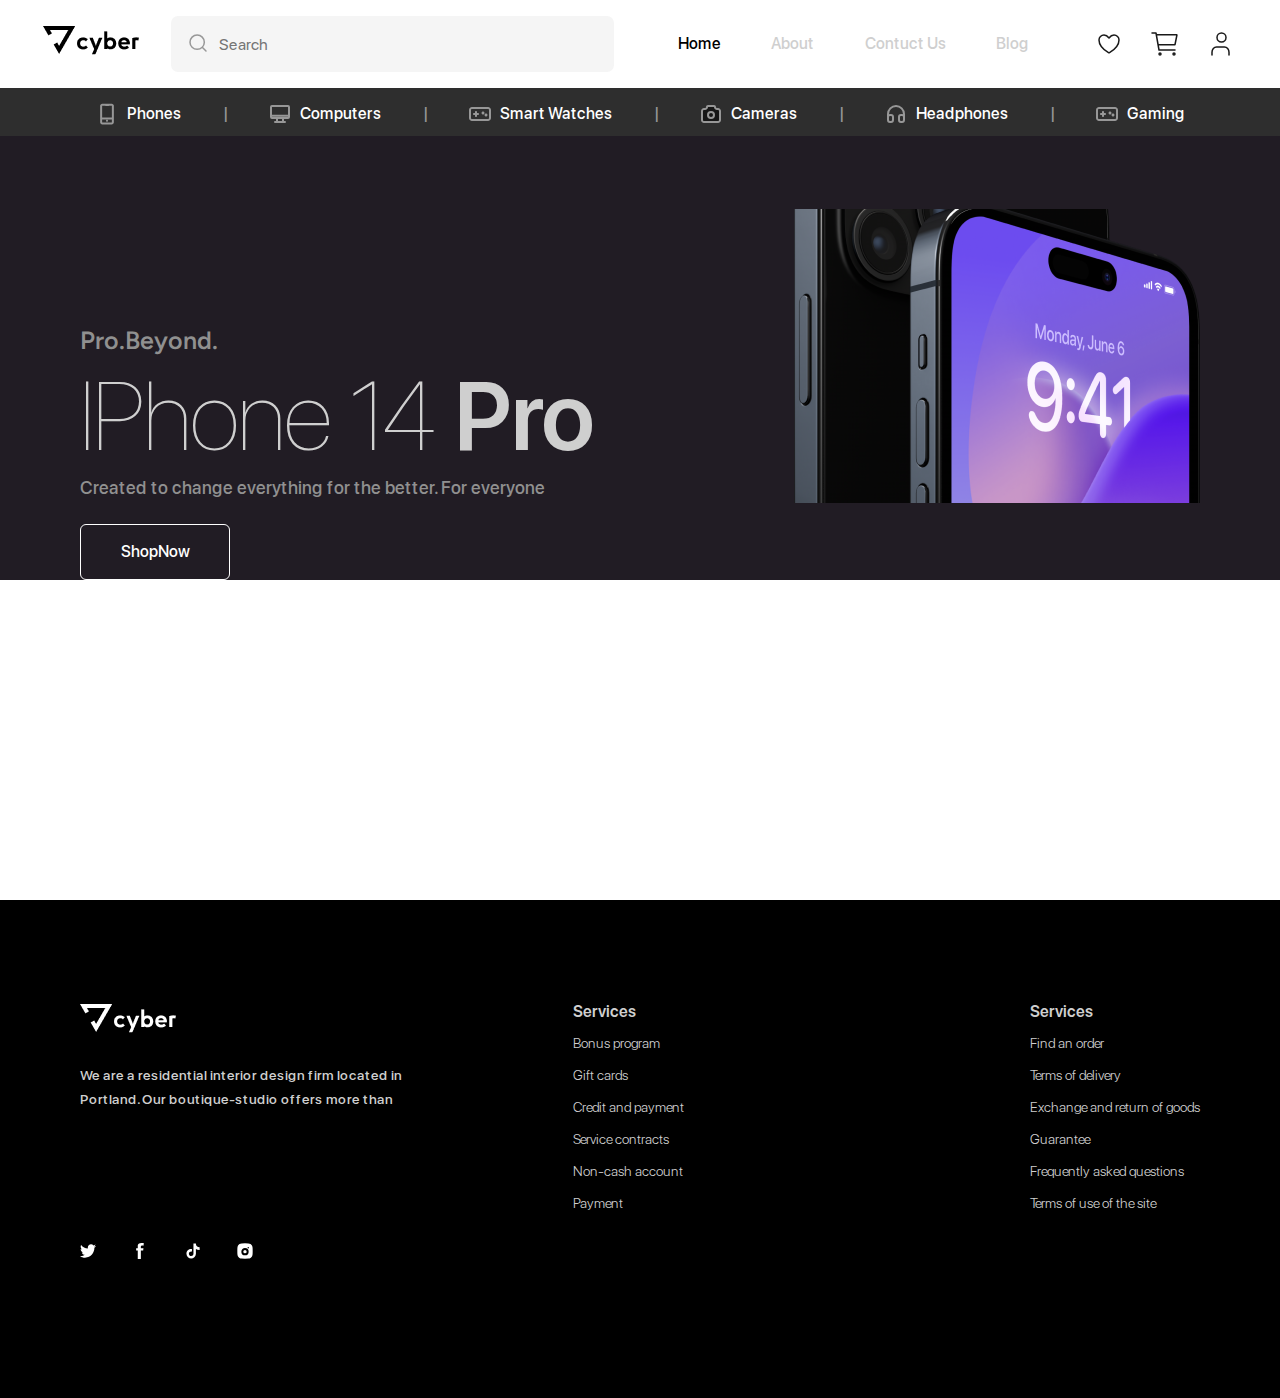
==== commit fee94530: "Merge pull request #1 from RuslanKharisov/mainpage" ====
--- a/index.html
+++ b/index.html
@@ -1,267 +1,242 @@
 <!DOCTYPE html>
 <html lang="ru">
-
-<head>
-    <meta charset="UTF-8" />
-    <meta name="viewport" content="width=device-width, initial-scale=1.0" />
-    <title>Tech-E-Commerce</title>
-    <link rel="stylesheet" href="./css/main.css" />
-    <link rel="stylesheet" href="./fonts/fonts.css" />
-
-    <script defer src="./js/main.js"></script>
-</head>
-
-<body>
-    <header class="header">
-        <div class="header__nav">
+    <head>
+        <meta charset="UTF-8" />
+        <meta name="viewport" content="width=device-width, initial-scale=1.0" />
+        <title>Tech-E-Commerce</title>
+        <link rel="stylesheet" href="./css/main.css" />
+        <link rel="stylesheet" href="./fonts/fonts.css" />
+
+        <script defer src="./js/main.js"></script>
+    </head>
+    <body>
+        <header class="header">
+            
+                <div class="header__nav">
+                    <div class="container">
+                        <div class="header__nav__container">
+                            <div class="logo__black">
+                                <a href="#">
+                                    <img src="images/logo/Logo Vector.png" alt="" />
+                                </a>
+                            </div>
+                            <label for="" class="search header__search">
+                                <span></span>
+                                <input type="search" placeholder="Search" />
+                            </label>
+                            <nav class="menu">
+                                <ul class="header__nav__link">
+                                    <li><a class="menu__link active" href="#">Home</a></li>
+                                    <li><a class="menu__link" href="#">About</a></li>
+                                    <li><a class="menu__link" href="#">Contuct Us</a></li>
+                                    <li><a class="menu__link" href="#">Blog</a></li>
+                                </ul>
+                            </nav>
+                            <div class="header__nav__icons">
+                                <a href="#">
+                                    <svg
+                                        width="32"
+                                        height="32"
+                                        viewBox="0 0 32 32"
+                                        fill="none"
+                                        xmlns="http://www.w3.org/2000/svg"
+                                    >
+                                        <path
+                                            d="M11 7C8.239 7 6 9.216 6 11.95C6 14.157 6.875 19.395 15.488 24.69C15.6423 24.7839 15.8194 24.8335 16 24.8335C16.1806 24.8335 16.3577 24.7839 16.512 24.69C25.125 19.395 26 14.157 26 11.95C26 9.216 23.761 7 21 7C18.239 7 16 10 16 10C16 10 13.761 7 11 7Z"
+                                            stroke="#191919"
+                                            stroke-width="1.5"
+                                            stroke-linecap="round"
+                                            stroke-linejoin="round"
+                                        />
+                                    </svg>
+                                </a>
+                                <a href="#">
+                                    <svg
+                                        width="32"
+                                        height="32"
+                                        viewBox="0 0 32 32"
+                                        fill="none"
+                                        xmlns="http://www.w3.org/2000/svg"
+                                    >
+                                        <path
+                                            d="M3 5H7L10 22H26M10 16.6667H25.59C25.7056 16.6667 25.8177 16.6267 25.9072 16.5535C25.9966 16.4802 26.0579 16.3782 26.0806 16.2648L27.8806 7.26479C27.8951 7.19222 27.8934 7.11733 27.8755 7.04552C27.8575 6.97372 27.8239 6.90679 27.7769 6.84956C27.73 6.79234 27.6709 6.74625 27.604 6.71462C27.5371 6.68299 27.464 6.66662 27.39 6.66667H8M12 26C12 26.5523 11.5523 27 11 27C10.4477 27 10 26.5523 10 26C10 25.4477 10.4477 25 11 25C11.5523 25 12 25.4477 12 26ZM26 26C26 26.5523 25.5523 27 25 27C24.4477 27 24 26.5523 24 26C24 25.4477 24.4477 25 25 25C25.5523 25 26 25.4477 26 26Z"
+                                            stroke="#191919"
+                                            stroke-width="1.5"
+                                            stroke-linecap="round"
+                                            stroke-linejoin="round"
+                                        />
+                                    </svg>
+                                </a>
+                                <a href="#">
+                                    <svg
+                                        width="32"
+                                        height="32"
+                                        viewBox="0 0 32 32"
+                                        fill="none"
+                                        xmlns="http://www.w3.org/2000/svg"
+                                    >
+                                        <path
+                                            d="M24 27V24.3333C24 22.9188 23.5224 21.5623 22.6722 20.5621C21.8221 19.5619 20.669 19 19.4667 19H11.5333C10.331 19 9.17795 19.5619 8.32778 20.5621C7.47762 21.5623 7 22.9188 7 24.3333V27M21 9.5C21 11.9853 18.9853 14 16.5 14C14.0147 14 12 11.9853 12 9.5C12 7.01472 14.0147 5 16.5 5C18.9853 5 21 7.01472 21 9.5Z"
+                                            stroke="#191919"
+                                            stroke-width="1.5"
+                                            stroke-linecap="round"
+                                            stroke-linejoin="round"
+                                        />
+                                    </svg>
+                                </a>
+                            </div>
+                            <button class="header__burger-btn" id="burger">
+                                <span></span><span></span><span></span>
+                            </button>
+                        </div>
+                    </div>
+                </div>
+
+                <div class="header__subnav">
+                    <div class="container">
+                        <div class="container container__subnav">
+                            <div class="header__subnav-item">
+                                <img src="images/Icons/Phones-24.svg" alt="phone" />
+                                <p>Phones</p>
+                            </div>
+                            <div class="header__subnav-item">
+                                <img src="images/Icons/Computers-24.svg" alt="phone" />
+                                <p>Computers</p>
+                            </div>
+                            <div class="header__subnav-item">
+                                <img src="images/Icons/Gaming-24.svg" alt="phone" />
+                                <p>Smart Watches</p>
+                            </div>
+                            <div class="header__subnav-item">
+                                <img src="images/Icons/Cameras-24.svg" alt="phone" />
+                                <p>Cameras</p>
+                            </div>
+                            <div class="header__subnav-item">
+                                <img src="images/Icons/Headphones-24.svg" alt="phone" />
+                                <p>Headphones</p>
+                            </div>
+                            <div class="header__subnav-item">
+                                <img src="images/Icons/Gaming-24.svg" alt="phone" />
+                                <p>Gaming</p>
+                            </div>
+                        </div>
+                    </div>
+                </div>
+
+                <div class="header__banner">
+                    <div class="container">
+                        <div class="header__banner-wrapper">
+                            <div class="header__banner-column">
+                                <div class="header__banner-info">Pro.Beyond.</div>
+                                <div class="header__banner-title">IPhone 14 <span>Pro</span></div>
+                                <div class="header__banner-message">Created to change everything for the better. For everyone</div>
+                                <div class="header__banner-btn">
+                                    <a class="button btn__white" href="#">
+                                        ShopNow
+                                    </a>
+                                </div>
+                            </div>
+                            <div class="header__banner-image">
+                                <img src="./images/header-banner/Iphone Image.png" alt="">
+                            </div>
+                        </div>
+                    </div>
+                </div>
+            
+        </header>
+
+        <!-- footer section -->
+        <footer class="footer">
             <div class="container">
-                <div class="header__nav__container">
-                    <div class="logo__black">
-                        <a href="#">
-                            <img src="images/logo/Logo Vector.png" alt="" />
-                        </a>
-                    </div>
-                    <label for="" class="search header__search">
-                        <span></span>
-                        <input type="search" placeholder="Search" />
-                    </label>
-                    <nav class="menu">
-                        <ul class="header__nav__link">
-                            <li>
-                                <a class="menu__link active" href="#">Home</a>
-                            </li>
-                            <li>
-                                <a class="menu__link" href="#">About</a>
-                            </li>
-                            <li>
-                                <a class="menu__link" href="#">Contuct Us</a>
-                            </li>
-                            <li><a class="menu__link" href="#">Blog</a></li>
-                        </ul>
-                    </nav>
-                    <div class="header__nav__icons">
-                        <a href="#">
-                            <svg width="32" height="32" viewBox="0 0 32 32" fill="none"
-                                xmlns="http://www.w3.org/2000/svg">
-                                <path
-                                    d="M11 7C8.239 7 6 9.216 6 11.95C6 14.157 6.875 19.395 15.488 24.69C15.6423 24.7839 15.8194 24.8335 16 24.8335C16.1806 24.8335 16.3577 24.7839 16.512 24.69C25.125 19.395 26 14.157 26 11.95C26 9.216 23.761 7 21 7C18.239 7 16 10 16 10C16 10 13.761 7 11 7Z"
-                                    stroke="#191919" stroke-width="1.5" stroke-linecap="round"
-                                    stroke-linejoin="round" />
-                            </svg>
-                        </a>
-                        <a href="#">
-                            <svg width="32" height="32" viewBox="0 0 32 32" fill="none"
-                                xmlns="http://www.w3.org/2000/svg">
-                                <path
-                                    d="M3 5H7L10 22H26M10 16.6667H25.59C25.7056 16.6667 25.8177 16.6267 25.9072 16.5535C25.9966 16.4802 26.0579 16.3782 26.0806 16.2648L27.8806 7.26479C27.8951 7.19222 27.8934 7.11733 27.8755 7.04552C27.8575 6.97372 27.8239 6.90679 27.7769 6.84956C27.73 6.79234 27.6709 6.74625 27.604 6.71462C27.5371 6.68299 27.464 6.66662 27.39 6.66667H8M12 26C12 26.5523 11.5523 27 11 27C10.4477 27 10 26.5523 10 26C10 25.4477 10.4477 25 11 25C11.5523 25 12 25.4477 12 26ZM26 26C26 26.5523 25.5523 27 25 27C24.4477 27 24 26.5523 24 26C24 25.4477 24.4477 25 25 25C25.5523 25 26 25.4477 26 26Z"
-                                    stroke="#191919" stroke-width="1.5" stroke-linecap="round"
-                                    stroke-linejoin="round" />
-                            </svg>
-                        </a>
-                        <a href="#">
-                            <svg width="32" height="32" viewBox="0 0 32 32" fill="none"
-                                xmlns="http://www.w3.org/2000/svg">
-                                <path
-                                    d="M24 27V24.3333C24 22.9188 23.5224 21.5623 22.6722 20.5621C21.8221 19.5619 20.669 19 19.4667 19H11.5333C10.331 19 9.17795 19.5619 8.32778 20.5621C7.47762 21.5623 7 22.9188 7 24.3333V27M21 9.5C21 11.9853 18.9853 14 16.5 14C14.0147 14 12 11.9853 12 9.5C12 7.01472 14.0147 5 16.5 5C18.9853 5 21 7.01472 21 9.5Z"
-                                    stroke="#191919" stroke-width="1.5" stroke-linecap="round"
-                                    stroke-linejoin="round" />
-                            </svg>
-                        </a>
-                    </div>
-                    <button class="header__burger-btn" id="burger">
-                        <span></span><span></span><span></span>
-                    </button>
+                <div class="footer__top">
+                    <div class="footer__info-column">
+                        <div class="footer__logo logo__white">
+                            <a href="">
+                                <img src="images/logo/logo-white.png" alt="" />
+                            </a>
+                        </div>
+                        <div class="footer__info-meesage">
+                            We are a residential interior design firm located in
+                            Portland. Our boutique-studio offers more than
+                        </div>
+                    </div>
+                    <div class="footer__columns">
+                        <div class="footer__column">
+                            <div class="footer__column-title">Services</div>
+                            <ul class="footer__column">
+                                <li class="footer__column-item">
+                                    Bonus program
+                                </li>
+                                <li class="footer__column-item">Gift cards</li>
+                                <li class="footer__column-item">
+                                    Credit and payment
+                                </li>
+                                <li class="footer__column-item">
+                                    Service contracts
+                                </li>
+                                <li class="footer__column-item">
+                                    Non-cash account
+                                </li>
+                                <li class="footer__column-item">Payment</li>
+                            </ul>
+                        </div>
+                        <div class="footer__column">
+                            <div class="footer__column-title">Services</div>
+                            <ul class="footer__column">
+                                <li class="footer__column-item">
+                                    Find an order
+                                </li>
+                                <li class="footer__column-item">
+                                    Terms of delivery
+                                </li>
+                                <li class="footer__column-item">
+                                    Exchange and return of goods
+                                </li>
+                                <li class="footer__column-item">Guarantee</li>
+                                <li class="footer__column-item">
+                                    Frequently asked questions
+                                </li>
+                                <li class="footer__column-item">
+                                    Terms of use of the site
+                                </li>
+                            </ul>
+                        </div>
+                    </div>
+                </div>
+
+                <div class="footer__bottom">
+                    <div class="social-list social-list--footer">
+                        <a href="#">
+                            <img
+                                class="svg-size"
+                                src="./images/Icons/Twitter-16.svg"
+                                alt="twitter"
+                            />
+                        </a>
+                        <a href="#">
+                            <img
+                                class="svg-size"
+                                src="./images/Icons/Facebook-16.svg"
+                                alt="facebook"
+                            />
+                        </a>
+                        <a href="#">
+                            <img
+                                class="svg-size"
+                                src="./images/Icons/Tiktok-16.svg"
+                                alt="tiktok"
+                            />
+                        </a>
+                        <a href="#">
+                            <img
+                                class="svg-size"
+                                src="./images/Icons/Instagram-16.svg"
+                                alt="instagramm"
+                            />
+                        </a>
+                    </div>
                 </div>
             </div>
-        </div>
-
-        <div class="header__subnav">
-            <div class="container">
-                <div class="container container__subnav">
-                    <div class="header__subnav-item">
-                        <img src="images/Icons/Phones-24.svg" alt="phone" />
-                        <p>Phones</p>
-                    </div>
-                    <div class="header__subnav-item">
-                        <img src="images/Icons/Computers-24.svg" alt="phone" />
-                        <p>Computers</p>
-                    </div>
-                    <div class="header__subnav-item">
-                        <img src="images/Icons/Gaming-24.svg" alt="phone" />
-                        <p>Smart Watches</p>
-                    </div>
-                    <div class="header__subnav-item">
-                        <img src="images/Icons/Cameras-24.svg" alt="phone" />
-                        <p>Cameras</p>
-                    </div>
-                    <div class="header__subnav-item">
-                        <img src="images/Icons/Headphones-24.svg" alt="phone" />
-                        <p>Headphones</p>
-                    </div>
-                    <div class="header__subnav-item">
-                        <img src="images/Icons/Gaming-24.svg" alt="phone" />
-                        <p>Gaming</p>
-                    </div>
-                </div>
-            </div>
-        </div>
-
-        <div class="header__banner">
-            <div class="container">
-                <div class="header__banner-wrapper">
-                    <div class="header__banner-column">
-                        <div class="header__banner-info">Pro.Beyond.</div>
-                        <div class="header__banner-title">
-                            IPhone 14 <span>Pro</span>
-                        </div>
-                        <div class="header__banner-message">
-                            Created to change everything for the better. For
-                            everyone
-                        </div>
-                        <div class="header__banner-btn">
-                            <a class="button btn__white" href="#">
-                                ShopNow
-                            </a>
-                        </div>
-                    </div>
-                    <div class="header__banner-image">
-                        <img src="./images/header-banner/Iphone Image.png" alt="" />
-                    </div>
-                </div>
-            </div>
-        </div>
-    </header>
-    <section class="banners__greed">
-        <div class="left-top">
-            <div class="banners__greed-image">
-                <img src="./images/banners-greed/playstation-01.png" alt="" />
-            </div>
-            <div class="banners__greed-column">
-                <div class="banners__greed-title">Playstation 5</div>
-                <div class="banners__greed-message">
-                    Incredibly powerful CPUs, GPUs, and an SSD with
-                    integrated I/O will redefine your PlayStation
-                    experience.
-                </div>
-            </div>
-        </div>
-        <div class="bottom-left">
-            <div class="banners__greed-image">
-                <img src="./images/banners-greed/air-pod-max-01.png" alt="" />
-            </div>
-            <div class="banners__greed-column">
-                <div class="banners__greed-title">
-                    Apple AirPods <span>Max</span>
-                </div>
-                <div class="banners__greed-message">
-                    Computational audio. Listen, it's powerful
-                </div>
-            </div>
-        </div>
-        <div class="bottom-right">
-            <div class="banners__greed-image">
-                <img src="./images/banners-greed/fpple-vision-pro-01.png" alt="" />
-            </div>
-            <div class="banners__greed-column">
-                <div class="banners__greed-title">
-                    Apple Vision <span>Pro</span> Pro
-                </div>
-                <div class="banners__greed-message">
-                    An immersive way to experience entertainment
-                </div>
-            </div>
-        </div>
-        <div class="right">
-            <div class="banners__greed-image">
-                <img src="./images/banners-greed/apple-macbook-air.png" alt="" />
-            </div>
-            <div class="banners__greed-column">
-                <div class="banners__greed-title">Macbook <span>Air</span></div>
-                <div class="banners__greed-message">
-                    The new 15‑inch MacBook Air makes room for more of what you
-                    love with a spacious Liquid Retina display.
-                </div>
-            </div>
-        </div>
-    </section>
-
-    <!-- footer section -->
-    <footer class="footer">
-        <div class="container">
-            <div class="footer__top">
-                <div class="footer__info-column">
-                    <div class="footer__logo logo__white">
-                        <a href="">
-                            <img src="images/logo/logo-white.png" alt="" />
-                        </a>
-                    </div>
-                    <div class="footer__info-meesage">
-                        We are a residential interior design firm located in
-                        Portland. Our boutique-studio offers more than
-                    </div>
-                </div>
-                <div class="footer__columns">
-                    <div class="footer__column">
-                        <div class="footer__column-title">Services</div>
-                        <ul class="footer__column">
-                            <li class="footer__column-item">
-                                Bonus program
-                            </li>
-                            <li class="footer__column-item">Gift cards</li>
-                            <li class="footer__column-item">
-                                Credit and payment
-                            </li>
-                            <li class="footer__column-item">
-                                Service contracts
-                            </li>
-                            <li class="footer__column-item">
-                                Non-cash account
-                            </li>
-                            <li class="footer__column-item">Payment</li>
-                        </ul>
-                    </div>
-                    <div class="footer__column">
-                        <div class="footer__column-title">Services</div>
-                        <ul class="footer__column">
-                            <li class="footer__column-item">
-                                Find an order
-                            </li>
-                            <li class="footer__column-item">
-                                Terms of delivery
-                            </li>
-                            <li class="footer__column-item">
-                                Exchange and return of goods
-                            </li>
-                            <li class="footer__column-item">Guarantee</li>
-                            <li class="footer__column-item">
-                                Frequently asked questions
-                            </li>
-                            <li class="footer__column-item">
-                                Terms of use of the site
-                            </li>
-                        </ul>
-                    </div>
-                </div>
-            </div>
-
-            <div class="footer__bottom">
-                <div class="social-list social-list--footer">
-                    <a href="#">
-                        <img class="svg-size" src="./images/Icons/Twitter-16.svg" alt="twitter" />
-                    </a>
-                    <a href="#">
-                        <img class="svg-size" src="./images/Icons/Facebook-16.svg" alt="facebook" />
-                    </a>
-                    <a href="#">
-                        <img class="svg-size" src="./images/Icons/Tiktok-16.svg" alt="tiktok" />
-                    </a>
-                    <a href="#">
-                        <img class="svg-size" src="./images/Icons/Instagram-16.svg" alt="instagramm" />
-                    </a>
-                </div>
-            </div>
-        </div>
-    </footer>
-</body>
-
-</html>+        </footer>
+    </body>
+</html>
--- a/css/main.css
+++ b/css/main.css
@@ -736,6 +736,9 @@
   font-size: 12px; }
 
 /* sections  */
+.header {
+  height: 100vh; }
+
 .logo__black {
   z-index: 1; }
 
@@ -971,13 +974,10 @@
   height: auto; }
 
 .header__banner-wrapper {
-  max-height: 632px;
-  display: flex;
-  justify-content: space-between;
-  overflow: hidden; }
+  display: flex;
+  justify-content: space-between; }
   @media (max-width: 767.98px) {
     .header__banner-wrapper {
-      min-height: 769px;
       flex-direction: column;
       align-items: center; } }
 
@@ -1024,201 +1024,18 @@
   line-height: 1.33; }
 
 .header__banner-image {
-  margin-top: 73px;
-  max-width: 406px; }
+  margin-top: 73px; }
   @media (max-width: 444px) {
     .header__banner-image {
       width: 100%; } }
 
 .header__banner-image img {
-  width: 100%;
-  aspect-ratio: 1/2.45;
-  object-fit: cover;
-  object-position: top; }
+  aspect-ratio: 1.38/1;
+  object-fit: cover; }
   @media (max-width: 444px) {
     .header__banner-image img {
       margin: 0 auto;
       aspect-ratio: 1/0;
       width: 100%; } }
 
-.banners__greed {
-  display: grid;
-  grid-template-columns: 1fr 1fr 2fr;
-  grid-template-rows: 1fr 0.8fr;
-  gap: 0px 0px;
-  grid-auto-flow: row;
-  grid-template-areas: "left-top left-top right" "bottom-left bottom-right right";
-  height: 50%; }
-  @media (max-width: 767.98px) {
-    .banners__greed {
-      grid-template-columns: repeat(auto-fit, minmax(320px, 1fr));
-      grid-template-rows: repeat(1, 1fr);
-      grid-template-areas: "bottom-left" "bottom-right" "left-top" "right"; } }
-
-.left-top {
-  grid-area: left-top;
-  max-height: 328px;
-  background-color: #FFFFFF;
-  padding-right: 40px; }
-
-.bottom-left,
-.bottom-right {
-  padding-right: 40px; }
-  @media (max-width: 1399.98px) {
-    .bottom-left,
-    .bottom-right {
-      padding-right: 20px; } }
-  @media (max-width: 991.98px) {
-    .bottom-left,
-    .bottom-right {
-      padding-right: 10px; } }
-
-.bottom-left {
-  grid-area: bottom-left;
-  max-height: 272px;
-  background-color: #EDEDED; }
-
-.bottom-right {
-  grid-area: bottom-right;
-  max-height: 272px;
-  background-color: #353535; }
-
-.right {
-  grid-area: right;
-  max-height: 600px;
-  background-color: #EDEDED;
-  padding-left: 50px;
-  flex-direction: row-reverse; }
-
-.left-top,
-.bottom-left,
-.bottom-right,
-.right {
-  display: flex;
-  justify-content: space-between;
-  column-gap: 15px; }
-  @media (max-width: 991.98px) {
-    .left-top,
-    .bottom-left,
-    .bottom-right,
-    .right {
-      column-gap: 5px; } }
-  @media (max-width: 767.98px) {
-    .left-top,
-    .bottom-left,
-    .bottom-right,
-    .right {
-      padding: 10px 10px 10px 0;
-      max-height: 375px; } }
-  @media (max-width: 575.98px) {
-    .left-top,
-    .bottom-left,
-    .bottom-right,
-    .right {
-      flex-direction: column;
-      align-items: center;
-      text-align: center; } }
-
-@media (max-width: 575.98px) {
-  .banners__greed-image {
-    width: 100%; } }
-
-.banners__greed-image img {
-  height: 100%;
-  max-width: 100%;
-  aspect-ratio: 1/1.5;
-  object-fit: cover;
-  object-position: right; }
-  @media (max-width: 767.98px) {
-    .banners__greed-image img {
-      aspect-ratio: 1/1; } }
-  @media (max-width: 575.98px) {
-    .banners__greed-image img {
-      aspect-ratio: initial;
-      height: 192px;
-      margin: 0 auto; } }
-
-.right .banners__greed-image img {
-  object-position: left; }
-
-.banners__greed-column {
-  min-width: 50%;
-  display: flex;
-  flex-direction: column;
-  row-gap: 16px; }
-  @media (max-width: 991.98px) {
-    .banners__greed-column {
-      text-align: center;
-      row-gap: 5px; } }
-  @media (max-width: 767.98px) {
-    .banners__greed-column {
-      width: 50%; } }
-  @media (max-width: 575.98px) {
-    .banners__greed-column {
-      width: 100%; } }
-
-.banners__greed-title {
-  color: #000; }
-
-.left-top .banners__greed-title {
-  margin-top: 112px;
-  font-size: 49px;
-  font-style: normal;
-  font-weight: 500;
-  line-height: 0.8; }
-
-.bottom-left .banners__greed-title,
-.bottom-right .banners__greed-title {
-  margin-top: 68px;
-  font-size: 29px;
-  font-weight: 300;
-  line-height: 1.37; }
-  @media (max-width: 1399.98px) {
-    .bottom-left .banners__greed-title,
-    .bottom-right .banners__greed-title {
-      margin-top: 45px;
-      font-size: 18px; } }
-  @media (max-width: 991.98px) {
-    .bottom-left .banners__greed-title,
-    .bottom-right .banners__greed-title {
-      margin-top: 35px;
-      font-size: 16px; } }
-
-.bottom-left .banners__greed-title span,
-.bottom-right .banners__greed-title span {
-  font-weight: 500; }
-
-.bottom-right .banners__greed-title {
-  color: #FFFFFF; }
-
-.right .banners__greed-title {
-  margin-top: 200px;
-  font-size: 64px;
-  font-weight: 204;
-  line-height: 0.8; }
-
-.right .banners__greed-title span {
-  font-weight: 500; }
-
-@media (max-width: 767.98px) {
-  .bottom-left .banners__greed-title,
-  .bottom-right .banners__greed-title,
-  .right .banners__greed-title,
-  .left-top .banners__greed-title {
-    margin-top: 65px;
-    font-size: 34px;
-    font-weight: 300; } }
-@media (max-width: 575.98px) {
-  .bottom-left .banners__greed-title,
-  .bottom-right .banners__greed-title,
-  .right .banners__greed-title,
-  .left-top .banners__greed-title {
-    margin-top: 24px; } }
-
-.banners__greed-message {
-  color: #909090;
-  font-size: 14px;
-  font-weight: 500;
-  line-height: 1.7; }
-
 /*# sourceMappingURL=main.css.map */
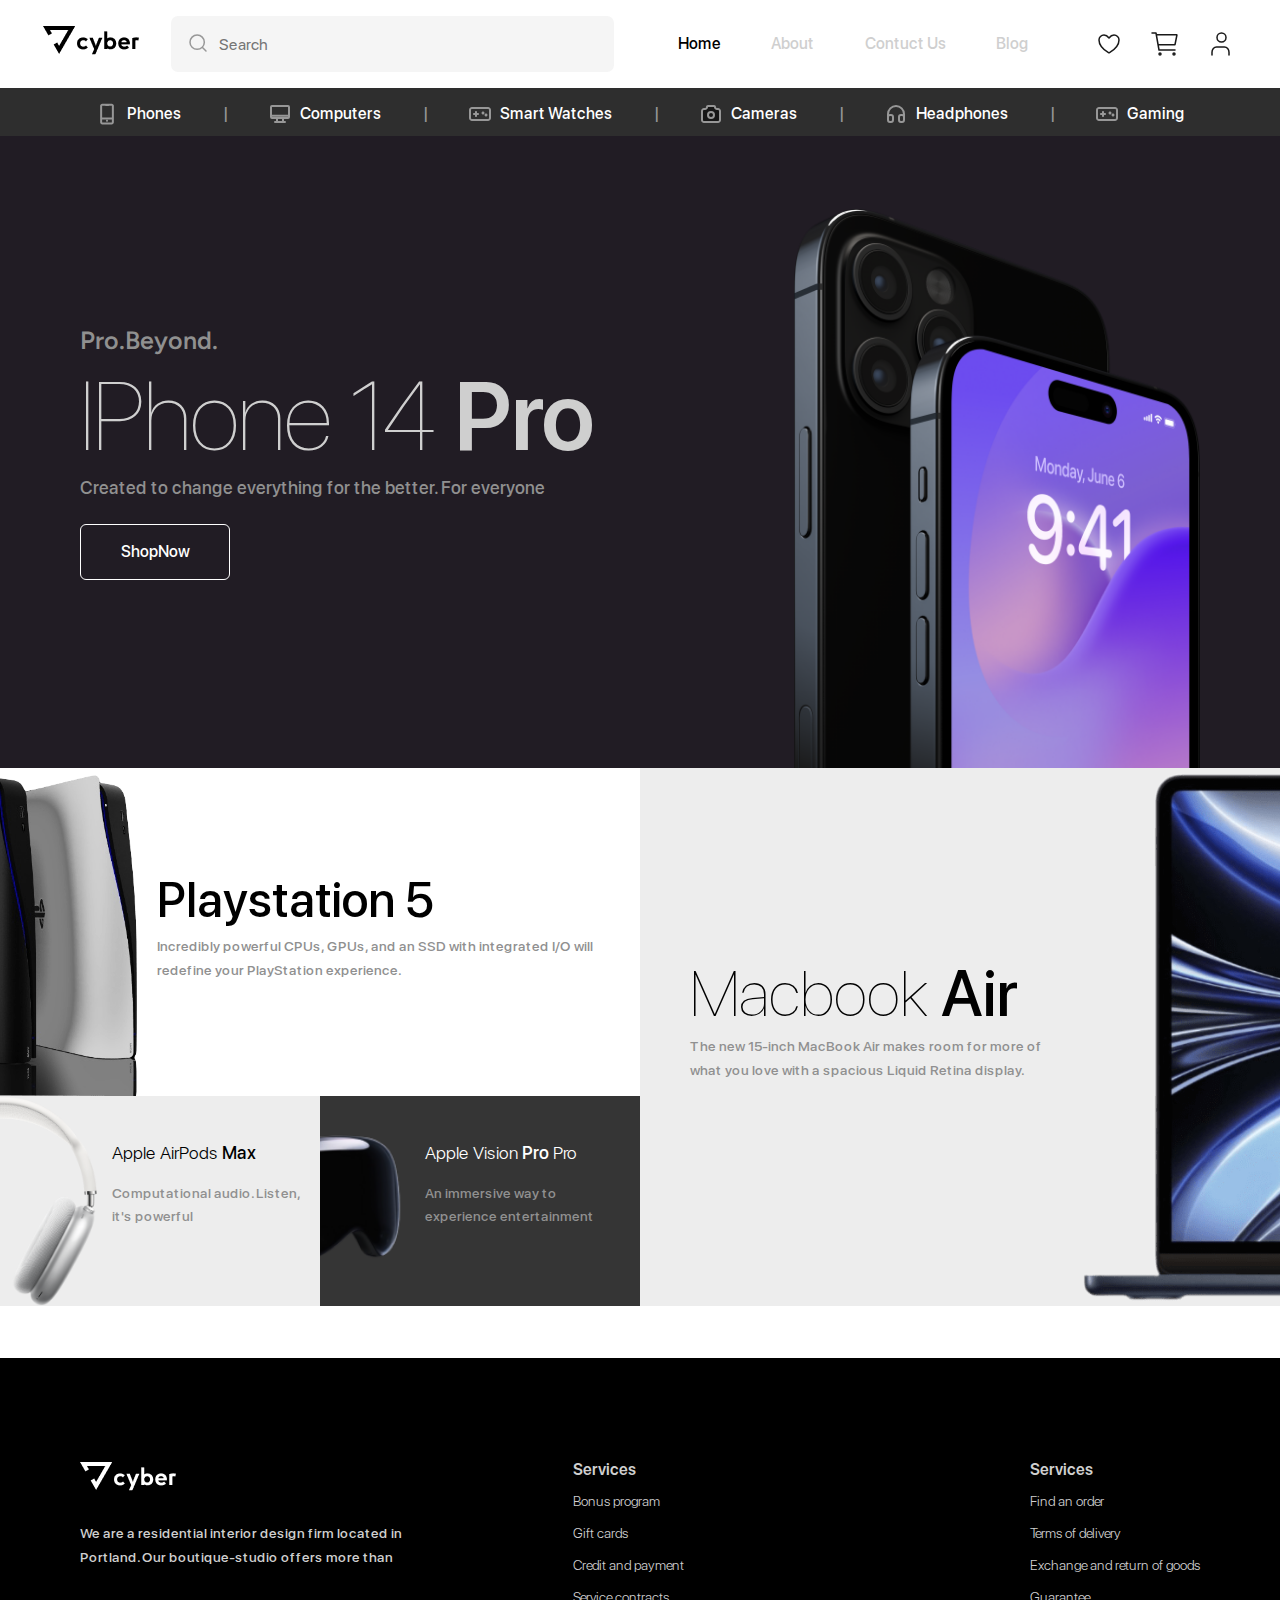
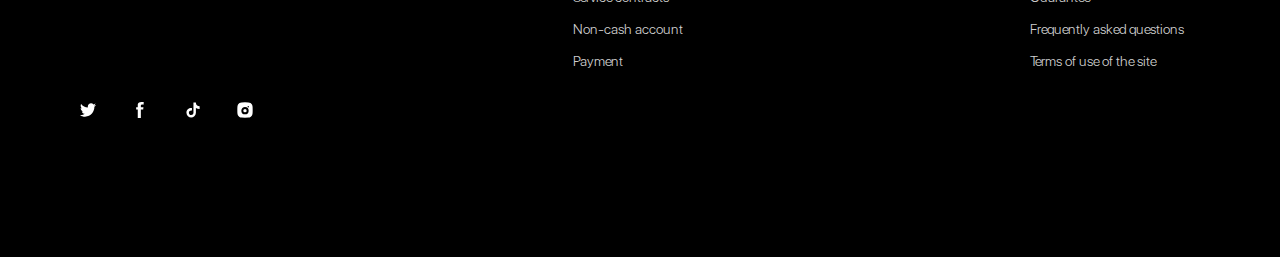
==== commit 910b8b83: "Merge pull request #2 from RuslanKharisov/mainpage" ====
--- a/index.html
+++ b/index.html
@@ -1,242 +1,267 @@
 <!DOCTYPE html>
 <html lang="ru">
-    <head>
-        <meta charset="UTF-8" />
-        <meta name="viewport" content="width=device-width, initial-scale=1.0" />
-        <title>Tech-E-Commerce</title>
-        <link rel="stylesheet" href="./css/main.css" />
-        <link rel="stylesheet" href="./fonts/fonts.css" />
-
-        <script defer src="./js/main.js"></script>
-    </head>
-    <body>
-        <header class="header">
-            
-                <div class="header__nav">
-                    <div class="container">
-                        <div class="header__nav__container">
-                            <div class="logo__black">
-                                <a href="#">
-                                    <img src="images/logo/Logo Vector.png" alt="" />
-                                </a>
-                            </div>
-                            <label for="" class="search header__search">
-                                <span></span>
-                                <input type="search" placeholder="Search" />
-                            </label>
-                            <nav class="menu">
-                                <ul class="header__nav__link">
-                                    <li><a class="menu__link active" href="#">Home</a></li>
-                                    <li><a class="menu__link" href="#">About</a></li>
-                                    <li><a class="menu__link" href="#">Contuct Us</a></li>
-                                    <li><a class="menu__link" href="#">Blog</a></li>
-                                </ul>
-                            </nav>
-                            <div class="header__nav__icons">
-                                <a href="#">
-                                    <svg
-                                        width="32"
-                                        height="32"
-                                        viewBox="0 0 32 32"
-                                        fill="none"
-                                        xmlns="http://www.w3.org/2000/svg"
-                                    >
-                                        <path
-                                            d="M11 7C8.239 7 6 9.216 6 11.95C6 14.157 6.875 19.395 15.488 24.69C15.6423 24.7839 15.8194 24.8335 16 24.8335C16.1806 24.8335 16.3577 24.7839 16.512 24.69C25.125 19.395 26 14.157 26 11.95C26 9.216 23.761 7 21 7C18.239 7 16 10 16 10C16 10 13.761 7 11 7Z"
-                                            stroke="#191919"
-                                            stroke-width="1.5"
-                                            stroke-linecap="round"
-                                            stroke-linejoin="round"
-                                        />
-                                    </svg>
-                                </a>
-                                <a href="#">
-                                    <svg
-                                        width="32"
-                                        height="32"
-                                        viewBox="0 0 32 32"
-                                        fill="none"
-                                        xmlns="http://www.w3.org/2000/svg"
-                                    >
-                                        <path
-                                            d="M3 5H7L10 22H26M10 16.6667H25.59C25.7056 16.6667 25.8177 16.6267 25.9072 16.5535C25.9966 16.4802 26.0579 16.3782 26.0806 16.2648L27.8806 7.26479C27.8951 7.19222 27.8934 7.11733 27.8755 7.04552C27.8575 6.97372 27.8239 6.90679 27.7769 6.84956C27.73 6.79234 27.6709 6.74625 27.604 6.71462C27.5371 6.68299 27.464 6.66662 27.39 6.66667H8M12 26C12 26.5523 11.5523 27 11 27C10.4477 27 10 26.5523 10 26C10 25.4477 10.4477 25 11 25C11.5523 25 12 25.4477 12 26ZM26 26C26 26.5523 25.5523 27 25 27C24.4477 27 24 26.5523 24 26C24 25.4477 24.4477 25 25 25C25.5523 25 26 25.4477 26 26Z"
-                                            stroke="#191919"
-                                            stroke-width="1.5"
-                                            stroke-linecap="round"
-                                            stroke-linejoin="round"
-                                        />
-                                    </svg>
-                                </a>
-                                <a href="#">
-                                    <svg
-                                        width="32"
-                                        height="32"
-                                        viewBox="0 0 32 32"
-                                        fill="none"
-                                        xmlns="http://www.w3.org/2000/svg"
-                                    >
-                                        <path
-                                            d="M24 27V24.3333C24 22.9188 23.5224 21.5623 22.6722 20.5621C21.8221 19.5619 20.669 19 19.4667 19H11.5333C10.331 19 9.17795 19.5619 8.32778 20.5621C7.47762 21.5623 7 22.9188 7 24.3333V27M21 9.5C21 11.9853 18.9853 14 16.5 14C14.0147 14 12 11.9853 12 9.5C12 7.01472 14.0147 5 16.5 5C18.9853 5 21 7.01472 21 9.5Z"
-                                            stroke="#191919"
-                                            stroke-width="1.5"
-                                            stroke-linecap="round"
-                                            stroke-linejoin="round"
-                                        />
-                                    </svg>
-                                </a>
-                            </div>
-                            <button class="header__burger-btn" id="burger">
-                                <span></span><span></span><span></span>
-                            </button>
+
+<head>
+    <meta charset="UTF-8" />
+    <meta name="viewport" content="width=device-width, initial-scale=1.0" />
+    <title>Tech-E-Commerce</title>
+    <link rel="stylesheet" href="./css/main.css" />
+    <link rel="stylesheet" href="./fonts/fonts.css" />
+
+    <script defer src="./js/main.js"></script>
+</head>
+
+<body>
+    <header class="header">
+        <div class="header__nav">
+            <div class="container">
+                <div class="header__nav__container">
+                    <div class="logo__black">
+                        <a href="#">
+                            <img src="images/logo/Logo Vector.png" alt="" />
+                        </a>
+                    </div>
+                    <label for="" class="search header__search">
+                        <span></span>
+                        <input type="search" placeholder="Search" />
+                    </label>
+                    <nav class="menu">
+                        <ul class="header__nav__link">
+                            <li>
+                                <a class="menu__link active" href="#">Home</a>
+                            </li>
+                            <li>
+                                <a class="menu__link" href="#">About</a>
+                            </li>
+                            <li>
+                                <a class="menu__link" href="#">Contuct Us</a>
+                            </li>
+                            <li><a class="menu__link" href="#">Blog</a></li>
+                        </ul>
+                    </nav>
+                    <div class="header__nav__icons">
+                        <a href="#">
+                            <svg width="32" height="32" viewBox="0 0 32 32" fill="none"
+                                xmlns="http://www.w3.org/2000/svg">
+                                <path
+                                    d="M11 7C8.239 7 6 9.216 6 11.95C6 14.157 6.875 19.395 15.488 24.69C15.6423 24.7839 15.8194 24.8335 16 24.8335C16.1806 24.8335 16.3577 24.7839 16.512 24.69C25.125 19.395 26 14.157 26 11.95C26 9.216 23.761 7 21 7C18.239 7 16 10 16 10C16 10 13.761 7 11 7Z"
+                                    stroke="#191919" stroke-width="1.5" stroke-linecap="round"
+                                    stroke-linejoin="round" />
+                            </svg>
+                        </a>
+                        <a href="#">
+                            <svg width="32" height="32" viewBox="0 0 32 32" fill="none"
+                                xmlns="http://www.w3.org/2000/svg">
+                                <path
+                                    d="M3 5H7L10 22H26M10 16.6667H25.59C25.7056 16.6667 25.8177 16.6267 25.9072 16.5535C25.9966 16.4802 26.0579 16.3782 26.0806 16.2648L27.8806 7.26479C27.8951 7.19222 27.8934 7.11733 27.8755 7.04552C27.8575 6.97372 27.8239 6.90679 27.7769 6.84956C27.73 6.79234 27.6709 6.74625 27.604 6.71462C27.5371 6.68299 27.464 6.66662 27.39 6.66667H8M12 26C12 26.5523 11.5523 27 11 27C10.4477 27 10 26.5523 10 26C10 25.4477 10.4477 25 11 25C11.5523 25 12 25.4477 12 26ZM26 26C26 26.5523 25.5523 27 25 27C24.4477 27 24 26.5523 24 26C24 25.4477 24.4477 25 25 25C25.5523 25 26 25.4477 26 26Z"
+                                    stroke="#191919" stroke-width="1.5" stroke-linecap="round"
+                                    stroke-linejoin="round" />
+                            </svg>
+                        </a>
+                        <a href="#">
+                            <svg width="32" height="32" viewBox="0 0 32 32" fill="none"
+                                xmlns="http://www.w3.org/2000/svg">
+                                <path
+                                    d="M24 27V24.3333C24 22.9188 23.5224 21.5623 22.6722 20.5621C21.8221 19.5619 20.669 19 19.4667 19H11.5333C10.331 19 9.17795 19.5619 8.32778 20.5621C7.47762 21.5623 7 22.9188 7 24.3333V27M21 9.5C21 11.9853 18.9853 14 16.5 14C14.0147 14 12 11.9853 12 9.5C12 7.01472 14.0147 5 16.5 5C18.9853 5 21 7.01472 21 9.5Z"
+                                    stroke="#191919" stroke-width="1.5" stroke-linecap="round"
+                                    stroke-linejoin="round" />
+                            </svg>
+                        </a>
+                    </div>
+                    <button class="header__burger-btn" id="burger">
+                        <span></span><span></span><span></span>
+                    </button>
+                </div>
+            </div>
+        </div>
+
+        <div class="header__subnav">
+            <div class="container">
+                <div class="container container__subnav">
+                    <div class="header__subnav-item">
+                        <img src="images/Icons/Phones-24.svg" alt="phone" />
+                        <p>Phones</p>
+                    </div>
+                    <div class="header__subnav-item">
+                        <img src="images/Icons/Computers-24.svg" alt="phone" />
+                        <p>Computers</p>
+                    </div>
+                    <div class="header__subnav-item">
+                        <img src="images/Icons/Gaming-24.svg" alt="phone" />
+                        <p>Smart Watches</p>
+                    </div>
+                    <div class="header__subnav-item">
+                        <img src="images/Icons/Cameras-24.svg" alt="phone" />
+                        <p>Cameras</p>
+                    </div>
+                    <div class="header__subnav-item">
+                        <img src="images/Icons/Headphones-24.svg" alt="phone" />
+                        <p>Headphones</p>
+                    </div>
+                    <div class="header__subnav-item">
+                        <img src="images/Icons/Gaming-24.svg" alt="phone" />
+                        <p>Gaming</p>
+                    </div>
+                </div>
+            </div>
+        </div>
+
+        <div class="header__banner">
+            <div class="container">
+                <div class="header__banner-wrapper">
+                    <div class="header__banner-column">
+                        <div class="header__banner-info">Pro.Beyond.</div>
+                        <div class="header__banner-title">
+                            IPhone 14 <span>Pro</span>
                         </div>
-                    </div>
-                </div>
-
-                <div class="header__subnav">
-                    <div class="container">
-                        <div class="container container__subnav">
-                            <div class="header__subnav-item">
-                                <img src="images/Icons/Phones-24.svg" alt="phone" />
-                                <p>Phones</p>
-                            </div>
-                            <div class="header__subnav-item">
-                                <img src="images/Icons/Computers-24.svg" alt="phone" />
-                                <p>Computers</p>
-                            </div>
-                            <div class="header__subnav-item">
-                                <img src="images/Icons/Gaming-24.svg" alt="phone" />
-                                <p>Smart Watches</p>
-                            </div>
-                            <div class="header__subnav-item">
-                                <img src="images/Icons/Cameras-24.svg" alt="phone" />
-                                <p>Cameras</p>
-                            </div>
-                            <div class="header__subnav-item">
-                                <img src="images/Icons/Headphones-24.svg" alt="phone" />
-                                <p>Headphones</p>
-                            </div>
-                            <div class="header__subnav-item">
-                                <img src="images/Icons/Gaming-24.svg" alt="phone" />
-                                <p>Gaming</p>
-                            </div>
+                        <div class="header__banner-message">
+                            Created to change everything for the better. For
+                            everyone
                         </div>
-                    </div>
-                </div>
-
-                <div class="header__banner">
-                    <div class="container">
-                        <div class="header__banner-wrapper">
-                            <div class="header__banner-column">
-                                <div class="header__banner-info">Pro.Beyond.</div>
-                                <div class="header__banner-title">IPhone 14 <span>Pro</span></div>
-                                <div class="header__banner-message">Created to change everything for the better. For everyone</div>
-                                <div class="header__banner-btn">
-                                    <a class="button btn__white" href="#">
-                                        ShopNow
-                                    </a>
-                                </div>
-                            </div>
-                            <div class="header__banner-image">
-                                <img src="./images/header-banner/Iphone Image.png" alt="">
-                            </div>
-                        </div>
-                    </div>
-                </div>
-            
-        </header>
-
-        <!-- footer section -->
-        <footer class="footer">
-            <div class="container">
-                <div class="footer__top">
-                    <div class="footer__info-column">
-                        <div class="footer__logo logo__white">
-                            <a href="">
-                                <img src="images/logo/logo-white.png" alt="" />
+                        <div class="header__banner-btn">
+                            <a class="button btn__white" href="#">
+                                ShopNow
                             </a>
                         </div>
-                        <div class="footer__info-meesage">
-                            We are a residential interior design firm located in
-                            Portland. Our boutique-studio offers more than
-                        </div>
-                    </div>
-                    <div class="footer__columns">
-                        <div class="footer__column">
-                            <div class="footer__column-title">Services</div>
-                            <ul class="footer__column">
-                                <li class="footer__column-item">
-                                    Bonus program
-                                </li>
-                                <li class="footer__column-item">Gift cards</li>
-                                <li class="footer__column-item">
-                                    Credit and payment
-                                </li>
-                                <li class="footer__column-item">
-                                    Service contracts
-                                </li>
-                                <li class="footer__column-item">
-                                    Non-cash account
-                                </li>
-                                <li class="footer__column-item">Payment</li>
-                            </ul>
-                        </div>
-                        <div class="footer__column">
-                            <div class="footer__column-title">Services</div>
-                            <ul class="footer__column">
-                                <li class="footer__column-item">
-                                    Find an order
-                                </li>
-                                <li class="footer__column-item">
-                                    Terms of delivery
-                                </li>
-                                <li class="footer__column-item">
-                                    Exchange and return of goods
-                                </li>
-                                <li class="footer__column-item">Guarantee</li>
-                                <li class="footer__column-item">
-                                    Frequently asked questions
-                                </li>
-                                <li class="footer__column-item">
-                                    Terms of use of the site
-                                </li>
-                            </ul>
-                        </div>
-                    </div>
-                </div>
-
-                <div class="footer__bottom">
-                    <div class="social-list social-list--footer">
-                        <a href="#">
-                            <img
-                                class="svg-size"
-                                src="./images/Icons/Twitter-16.svg"
-                                alt="twitter"
-                            />
-                        </a>
-                        <a href="#">
-                            <img
-                                class="svg-size"
-                                src="./images/Icons/Facebook-16.svg"
-                                alt="facebook"
-                            />
-                        </a>
-                        <a href="#">
-                            <img
-                                class="svg-size"
-                                src="./images/Icons/Tiktok-16.svg"
-                                alt="tiktok"
-                            />
-                        </a>
-                        <a href="#">
-                            <img
-                                class="svg-size"
-                                src="./images/Icons/Instagram-16.svg"
-                                alt="instagramm"
-                            />
-                        </a>
-                    </div>
-                </div>
-            </div>
-        </footer>
-    </body>
-</html>
+                    </div>
+                    <div class="header__banner-image">
+                        <img src="./images/header-banner/Iphone Image.png" alt="" />
+                    </div>
+                </div>
+            </div>
+        </div>
+    </header>
+    <section class="banners__greed">
+        <div class="left-top">
+            <div class="banners__greed-image">
+                <img src="./images/banners-greed/playstation-01.png" alt="" />
+            </div>
+            <div class="banners__greed-column">
+                <div class="banners__greed-title">Playstation 5</div>
+                <div class="banners__greed-message">
+                    Incredibly powerful CPUs, GPUs, and an SSD with
+                    integrated I/O will redefine your PlayStation
+                    experience.
+                </div>
+            </div>
+        </div>
+        <div class="bottom-left">
+            <div class="banners__greed-image">
+                <img src="./images/banners-greed/air-pod-max-01.png" alt="" />
+            </div>
+            <div class="banners__greed-column">
+                <div class="banners__greed-title">
+                    Apple AirPods <span>Max</span>
+                </div>
+                <div class="banners__greed-message">
+                    Computational audio. Listen, it's powerful
+                </div>
+            </div>
+        </div>
+        <div class="bottom-right">
+            <div class="banners__greed-image">
+                <img src="./images/banners-greed/fpple-vision-pro-01.png" alt="" />
+            </div>
+            <div class="banners__greed-column">
+                <div class="banners__greed-title">
+                    Apple Vision <span>Pro</span> Pro
+                </div>
+                <div class="banners__greed-message">
+                    An immersive way to experience entertainment
+                </div>
+            </div>
+        </div>
+        <div class="right">
+            <div class="banners__greed-image">
+                <img src="./images/banners-greed/apple-macbook-air.png" alt="" />
+            </div>
+            <div class="banners__greed-column">
+                <div class="banners__greed-title">Macbook <span>Air</span></div>
+                <div class="banners__greed-message">
+                    The new 15‑inch MacBook Air makes room for more of what you
+                    love with a spacious Liquid Retina display.
+                </div>
+            </div>
+        </div>
+    </section>
+
+    <!-- footer section -->
+    <footer class="footer">
+        <div class="container">
+            <div class="footer__top">
+                <div class="footer__info-column">
+                    <div class="footer__logo logo__white">
+                        <a href="">
+                            <img src="images/logo/logo-white.png" alt="" />
+                        </a>
+                    </div>
+                    <div class="footer__info-meesage">
+                        We are a residential interior design firm located in
+                        Portland. Our boutique-studio offers more than
+                    </div>
+                </div>
+                <div class="footer__columns">
+                    <div class="footer__column">
+                        <div class="footer__column-title">Services</div>
+                        <ul class="footer__column">
+                            <li class="footer__column-item">
+                                Bonus program
+                            </li>
+                            <li class="footer__column-item">Gift cards</li>
+                            <li class="footer__column-item">
+                                Credit and payment
+                            </li>
+                            <li class="footer__column-item">
+                                Service contracts
+                            </li>
+                            <li class="footer__column-item">
+                                Non-cash account
+                            </li>
+                            <li class="footer__column-item">Payment</li>
+                        </ul>
+                    </div>
+                    <div class="footer__column">
+                        <div class="footer__column-title">Services</div>
+                        <ul class="footer__column">
+                            <li class="footer__column-item">
+                                Find an order
+                            </li>
+                            <li class="footer__column-item">
+                                Terms of delivery
+                            </li>
+                            <li class="footer__column-item">
+                                Exchange and return of goods
+                            </li>
+                            <li class="footer__column-item">Guarantee</li>
+                            <li class="footer__column-item">
+                                Frequently asked questions
+                            </li>
+                            <li class="footer__column-item">
+                                Terms of use of the site
+                            </li>
+                        </ul>
+                    </div>
+                </div>
+            </div>
+
+            <div class="footer__bottom">
+                <div class="social-list social-list--footer">
+                    <a href="#">
+                        <img class="svg-size" src="./images/Icons/Twitter-16.svg" alt="twitter" />
+                    </a>
+                    <a href="#">
+                        <img class="svg-size" src="./images/Icons/Facebook-16.svg" alt="facebook" />
+                    </a>
+                    <a href="#">
+                        <img class="svg-size" src="./images/Icons/Tiktok-16.svg" alt="tiktok" />
+                    </a>
+                    <a href="#">
+                        <img class="svg-size" src="./images/Icons/Instagram-16.svg" alt="instagramm" />
+                    </a>
+                </div>
+            </div>
+        </div>
+    </footer>
+</body>
+
+</html>--- a/css/main.css
+++ b/css/main.css
@@ -736,9 +736,6 @@
   font-size: 12px; }
 
 /* sections  */
-.header {
-  height: 100vh; }
-
 .logo__black {
   z-index: 1; }
 
@@ -974,10 +971,13 @@
   height: auto; }
 
 .header__banner-wrapper {
-  display: flex;
-  justify-content: space-between; }
+  max-height: 632px;
+  display: flex;
+  justify-content: space-between;
+  overflow: hidden; }
   @media (max-width: 767.98px) {
     .header__banner-wrapper {
+      min-height: 769px;
       flex-direction: column;
       align-items: center; } }
 
@@ -1024,18 +1024,201 @@
   line-height: 1.33; }
 
 .header__banner-image {
-  margin-top: 73px; }
+  margin-top: 73px;
+  max-width: 406px; }
   @media (max-width: 444px) {
     .header__banner-image {
       width: 100%; } }
 
 .header__banner-image img {
-  aspect-ratio: 1.38/1;
-  object-fit: cover; }
+  width: 100%;
+  aspect-ratio: 1/2.45;
+  object-fit: cover;
+  object-position: top; }
   @media (max-width: 444px) {
     .header__banner-image img {
       margin: 0 auto;
       aspect-ratio: 1/0;
       width: 100%; } }
 
+.banners__greed {
+  display: grid;
+  grid-template-columns: 1fr 1fr 2fr;
+  grid-template-rows: 1fr 0.8fr;
+  gap: 0px 0px;
+  grid-auto-flow: row;
+  grid-template-areas: "left-top left-top right" "bottom-left bottom-right right";
+  height: 50%; }
+  @media (max-width: 767.98px) {
+    .banners__greed {
+      grid-template-columns: repeat(auto-fit, minmax(320px, 1fr));
+      grid-template-rows: repeat(1, 1fr);
+      grid-template-areas: "bottom-left" "bottom-right" "left-top" "right"; } }
+
+.left-top {
+  grid-area: left-top;
+  max-height: 328px;
+  background-color: #FFFFFF;
+  padding-right: 40px; }
+
+.bottom-left,
+.bottom-right {
+  padding-right: 40px; }
+  @media (max-width: 1399.98px) {
+    .bottom-left,
+    .bottom-right {
+      padding-right: 20px; } }
+  @media (max-width: 991.98px) {
+    .bottom-left,
+    .bottom-right {
+      padding-right: 10px; } }
+
+.bottom-left {
+  grid-area: bottom-left;
+  max-height: 272px;
+  background-color: #EDEDED; }
+
+.bottom-right {
+  grid-area: bottom-right;
+  max-height: 272px;
+  background-color: #353535; }
+
+.right {
+  grid-area: right;
+  max-height: 600px;
+  background-color: #EDEDED;
+  padding-left: 50px;
+  flex-direction: row-reverse; }
+
+.left-top,
+.bottom-left,
+.bottom-right,
+.right {
+  display: flex;
+  justify-content: space-between;
+  column-gap: 15px; }
+  @media (max-width: 991.98px) {
+    .left-top,
+    .bottom-left,
+    .bottom-right,
+    .right {
+      column-gap: 5px; } }
+  @media (max-width: 767.98px) {
+    .left-top,
+    .bottom-left,
+    .bottom-right,
+    .right {
+      padding: 10px 10px 10px 0;
+      max-height: 375px; } }
+  @media (max-width: 575.98px) {
+    .left-top,
+    .bottom-left,
+    .bottom-right,
+    .right {
+      flex-direction: column;
+      align-items: center;
+      text-align: center; } }
+
+@media (max-width: 575.98px) {
+  .banners__greed-image {
+    width: 100%; } }
+
+.banners__greed-image img {
+  height: 100%;
+  max-width: 100%;
+  aspect-ratio: 1/1.5;
+  object-fit: cover;
+  object-position: right; }
+  @media (max-width: 767.98px) {
+    .banners__greed-image img {
+      aspect-ratio: 1/1; } }
+  @media (max-width: 575.98px) {
+    .banners__greed-image img {
+      aspect-ratio: initial;
+      height: 192px;
+      margin: 0 auto; } }
+
+.right .banners__greed-image img {
+  object-position: left; }
+
+.banners__greed-column {
+  min-width: 50%;
+  display: flex;
+  flex-direction: column;
+  row-gap: 16px; }
+  @media (max-width: 991.98px) {
+    .banners__greed-column {
+      text-align: center;
+      row-gap: 5px; } }
+  @media (max-width: 767.98px) {
+    .banners__greed-column {
+      width: 50%; } }
+  @media (max-width: 575.98px) {
+    .banners__greed-column {
+      width: 100%; } }
+
+.banners__greed-title {
+  color: #000; }
+
+.left-top .banners__greed-title {
+  margin-top: 112px;
+  font-size: 49px;
+  font-style: normal;
+  font-weight: 500;
+  line-height: 0.8; }
+
+.bottom-left .banners__greed-title,
+.bottom-right .banners__greed-title {
+  margin-top: 68px;
+  font-size: 29px;
+  font-weight: 300;
+  line-height: 1.37; }
+  @media (max-width: 1399.98px) {
+    .bottom-left .banners__greed-title,
+    .bottom-right .banners__greed-title {
+      margin-top: 45px;
+      font-size: 18px; } }
+  @media (max-width: 991.98px) {
+    .bottom-left .banners__greed-title,
+    .bottom-right .banners__greed-title {
+      margin-top: 35px;
+      font-size: 16px; } }
+
+.bottom-left .banners__greed-title span,
+.bottom-right .banners__greed-title span {
+  font-weight: 500; }
+
+.bottom-right .banners__greed-title {
+  color: #FFFFFF; }
+
+.right .banners__greed-title {
+  margin-top: 200px;
+  font-size: 64px;
+  font-weight: 204;
+  line-height: 0.8; }
+
+.right .banners__greed-title span {
+  font-weight: 500; }
+
+@media (max-width: 767.98px) {
+  .bottom-left .banners__greed-title,
+  .bottom-right .banners__greed-title,
+  .right .banners__greed-title,
+  .left-top .banners__greed-title {
+    margin-top: 65px;
+    font-size: 34px;
+    font-weight: 300; } }
+@media (max-width: 575.98px) {
+  .bottom-left .banners__greed-title,
+  .bottom-right .banners__greed-title,
+  .right .banners__greed-title,
+  .left-top .banners__greed-title {
+    margin-top: 24px; } }
+
+.banners__greed-message {
+  color: #909090;
+  font-size: 14px;
+  font-weight: 500;
+  line-height: 1.7; }
+
 /*# sourceMappingURL=main.css.map */
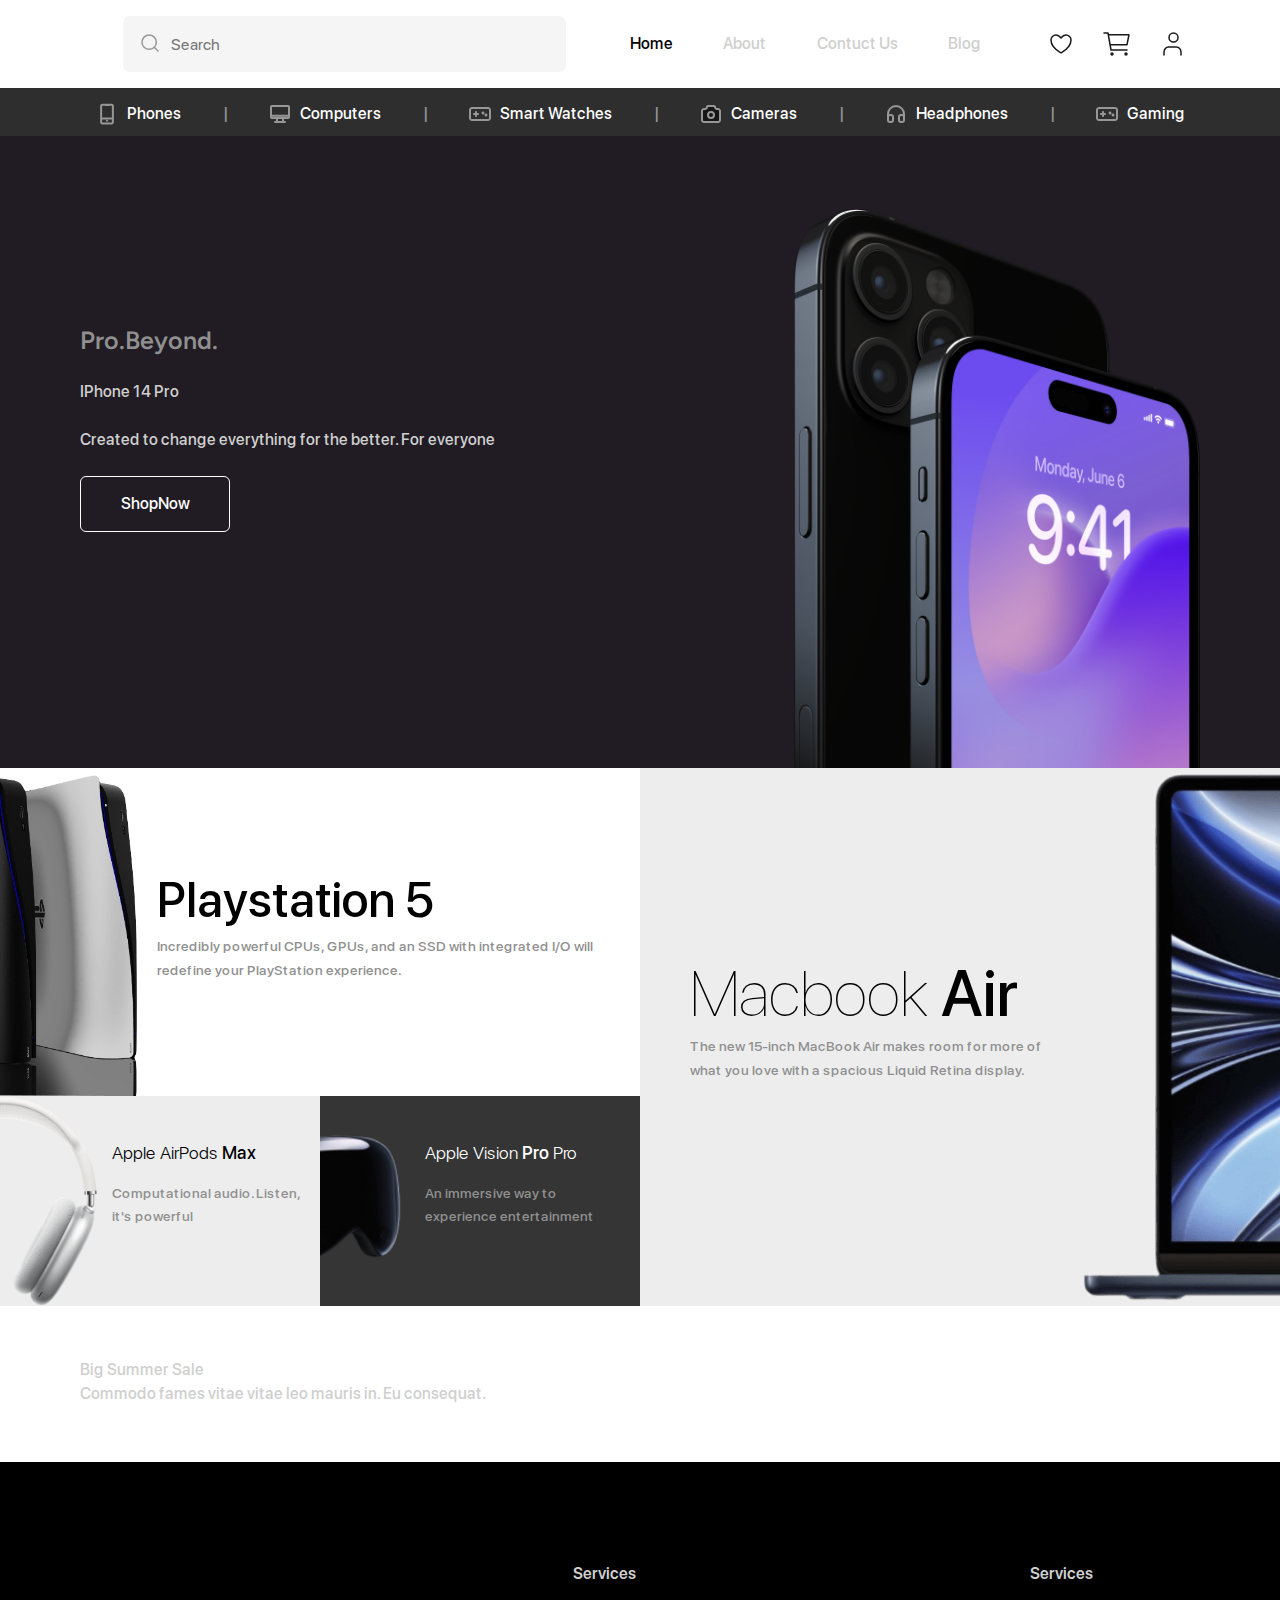
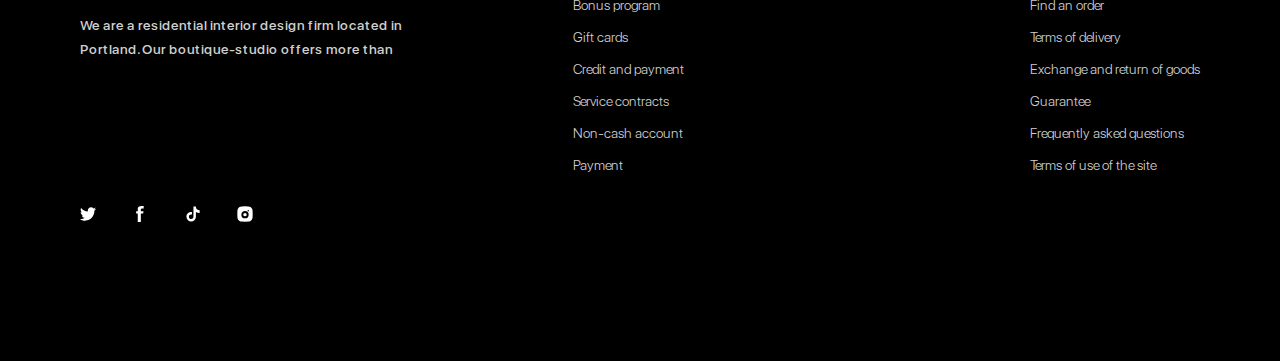
==== commit 181442ba: "изменил тип подключения гугл шрифта" ====
--- a/index.html
+++ b/index.html
@@ -7,6 +7,9 @@
     <title>Tech-E-Commerce</title>
     <link rel="stylesheet" href="./css/main.css" />
     <link rel="stylesheet" href="./fonts/fonts.css" />
+    <link rel="preconnect" href="https://fonts.googleapis.com">
+    <link rel="preconnect" href="https://fonts.gstatic.com" crossorigin>
+    <link href="https://fonts.googleapis.com/css2?family=Figtree:wght@600&display=swap" rel="stylesheet">
 
     <script defer src="./js/main.js"></script>
 </head>
@@ -18,7 +21,7 @@
                 <div class="header__nav__container">
                     <div class="logo__black">
                         <a href="#">
-                            <img src="images/logo/Logo Vector.png" alt="" />
+                            <img src="images/logo/Logo-Black.svg" alt="" />
                         </a>
                     </div>
                     <label for="" class="search header__search">
@@ -111,10 +114,10 @@
                 <div class="header__banner-wrapper">
                     <div class="header__banner-column">
                         <div class="header__banner-info">Pro.Beyond.</div>
-                        <div class="header__banner-title">
+                        <div class="banner-title">
                             IPhone 14 <span>Pro</span>
                         </div>
-                        <div class="header__banner-message">
+                        <div class="banner-subtitle">
                             Created to change everything for the better. For
                             everyone
                         </div>
@@ -185,6 +188,23 @@
         </div>
     </section>
 
+    <section class="sale">
+        <div class="sale__content container">
+            <div class="banner-title banner-title--sale">
+                Big Summer <span>Sale</span>
+            </div>
+            <div class="banner-subtitle banner-subtitle--sale">
+                Commodo fames vitae vitae leo mauris in. Eu consequat.
+            </div>
+            <div class="header__banner-btn">
+                <a class="button btn__white button--sale" href="#">
+                    ShopNow
+                </a>
+            </div>
+        </div>
+
+    </section>
+
     <!-- footer section -->
     <footer class="footer">
         <div class="container">
@@ -192,7 +212,7 @@
                 <div class="footer__info-column">
                     <div class="footer__logo logo__white">
                         <a href="">
-                            <img src="images/logo/logo-white.png" alt="" />
+                            <img src="images/logo/logo-white.svg" alt="" />
                         </a>
                     </div>
                     <div class="footer__info-meesage">
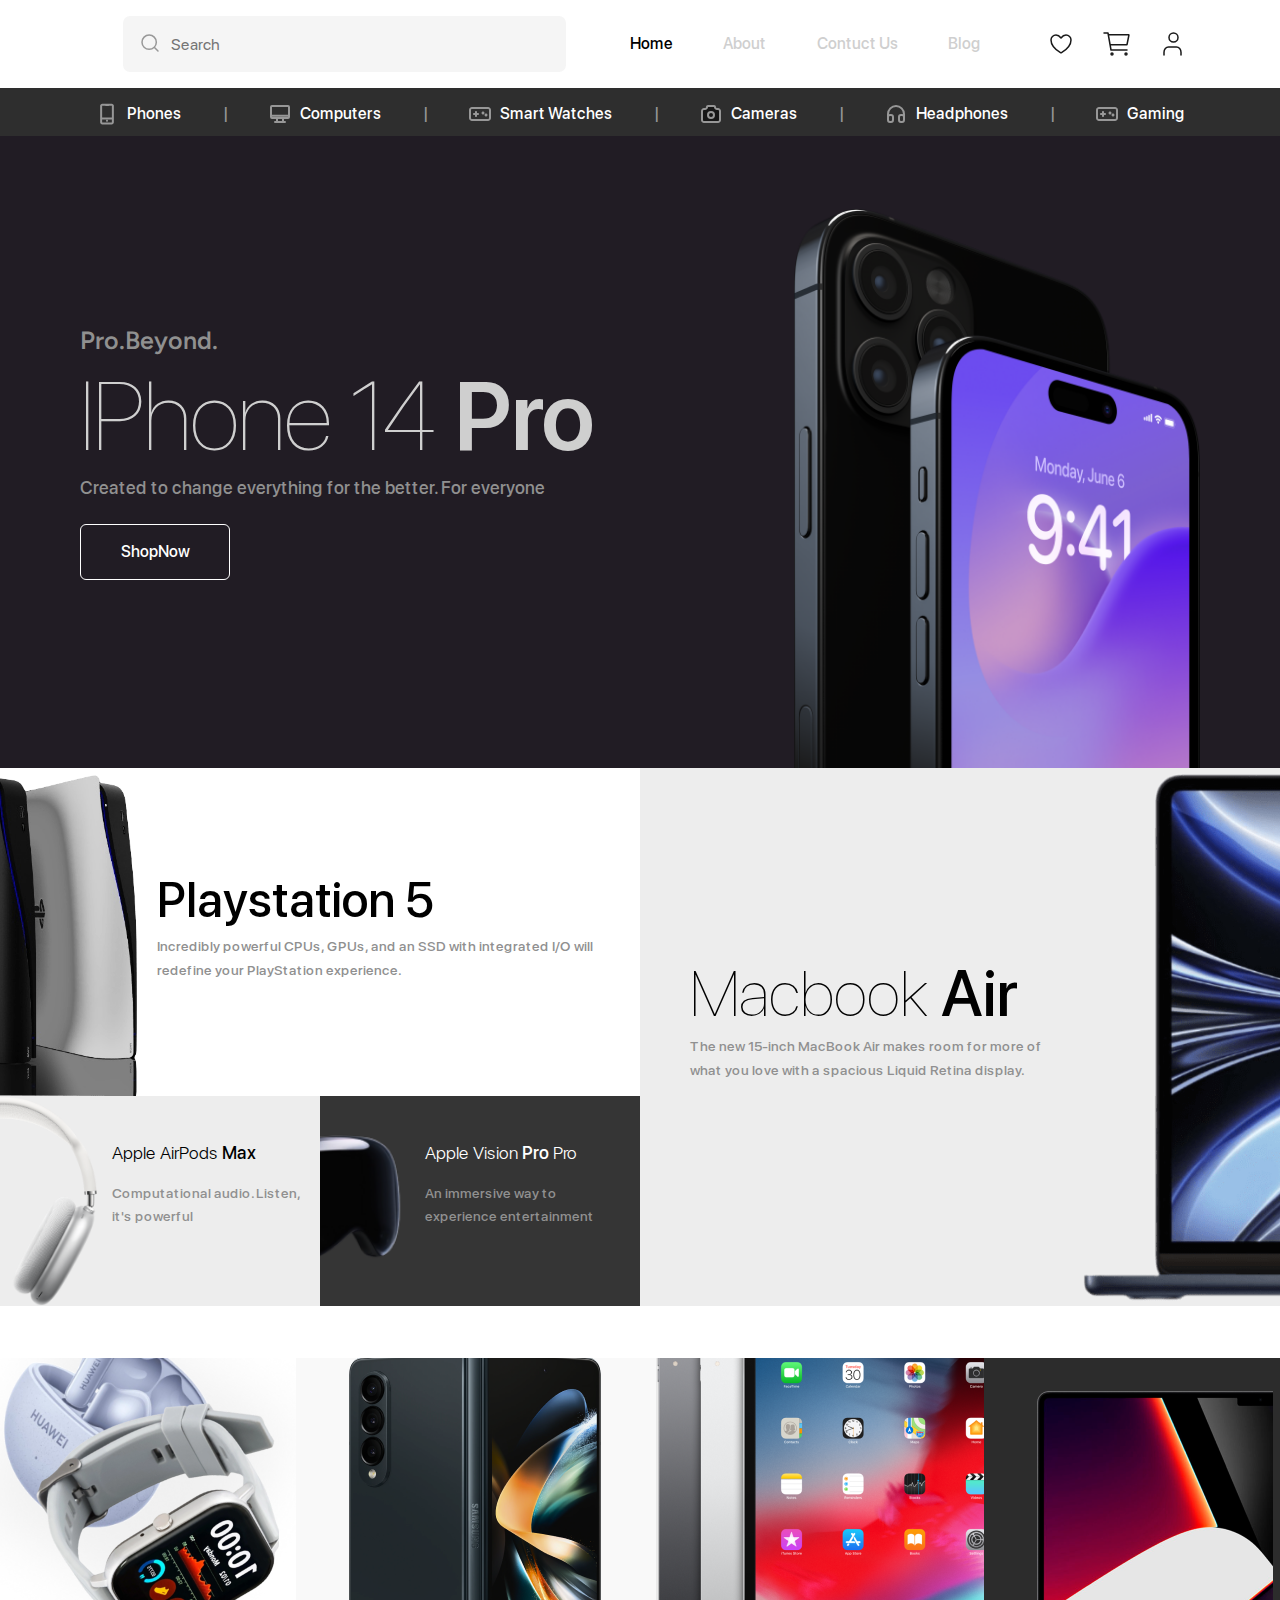
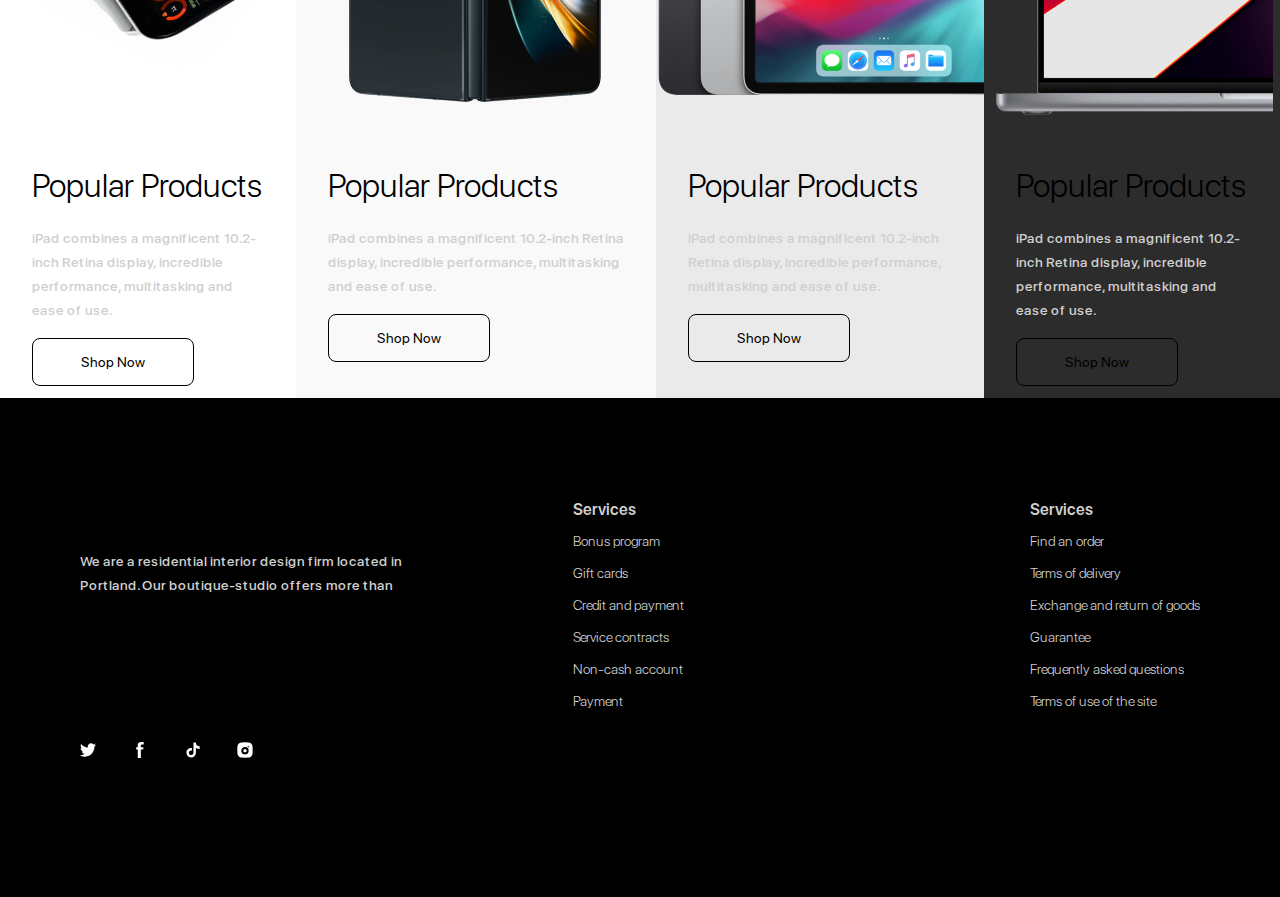
==== commit c336f1cf: "card_category" ====
--- a/index.html
+++ b/index.html
@@ -7,9 +7,6 @@
     <title>Tech-E-Commerce</title>
     <link rel="stylesheet" href="./css/main.css" />
     <link rel="stylesheet" href="./fonts/fonts.css" />
-    <link rel="preconnect" href="https://fonts.googleapis.com">
-    <link rel="preconnect" href="https://fonts.gstatic.com" crossorigin>
-    <link href="https://fonts.googleapis.com/css2?family=Figtree:wght@600&display=swap" rel="stylesheet">
 
     <script defer src="./js/main.js"></script>
 </head>
@@ -21,7 +18,7 @@
                 <div class="header__nav__container">
                     <div class="logo__black">
                         <a href="#">
-                            <img src="images/logo/Logo-Black.svg" alt="" />
+                            <img src="images/logo/Logo Vector.png" alt="" />
                         </a>
                     </div>
                     <label for="" class="search header__search">
@@ -114,10 +111,10 @@
                 <div class="header__banner-wrapper">
                     <div class="header__banner-column">
                         <div class="header__banner-info">Pro.Beyond.</div>
-                        <div class="banner-title">
+                        <div class="header__banner-title">
                             IPhone 14 <span>Pro</span>
                         </div>
-                        <div class="banner-subtitle">
+                        <div class="header__banner-message">
                             Created to change everything for the better. For
                             everyone
                         </div>
@@ -188,21 +185,56 @@
         </div>
     </section>
 
-    <section class="sale">
-        <div class="sale__content container">
-            <div class="banner-title banner-title--sale">
-                Big Summer <span>Sale</span>
-            </div>
-            <div class="banner-subtitle banner-subtitle--sale">
-                Commodo fames vitae vitae leo mauris in. Eu consequat.
-            </div>
-            <div class="header__banner-btn">
-                <a class="button btn__white button--sale" href="#">
-                    ShopNow
-                </a>
-            </div>
-        </div>
-
+    <!-- card__category -->
+    <section class="card__category">
+        <div class="card__category__item item-1">
+            <div class="card__category-img">
+                <img src="/images/card_category/image 12.png" alt="watch">
+            </div>
+            <div class="card__category__description">
+                <h3>Popular Products</h3>
+                <p class="card__category__description-p">iPad combines a magnificent 10.2-inch Retina display, incredible performance, multitasking and ease of use.</p>
+                <button class="btn__black-small">
+                    <p>Shop Now</p>
+                </button>
+            </div>
+        </div>
+        <div class="card__category__item item-2">
+            <div class="card__category-img">
+                <img src="/images/card_category/image 41.png" alt="watch">
+            </div>
+            <div class="card__category__description">
+                <h3>Popular Products</h3>
+                <p class="card__category__description-p">iPad combines a magnificent 10.2-inch Retina display, incredible performance, multitasking and ease of use.</p>
+                <button class="btn__black-small">
+                    <p>Shop Now</p>
+                </button>
+            </div>
+        </div>
+        <div class="card__category__item item-3">
+            <div class="card__category-img">
+                <img src="/images/card_category/image 64.png" alt="watch">
+            </div>
+            <div class="card__category__description">
+                <h3>Popular Products</h3>
+                <p class="card__category__description-p">iPad combines a magnificent 10.2-inch Retina display, incredible performance, multitasking and ease of use.</p>
+                <button class="btn__black-small">
+                    <p>Shop Now</p>
+                </button>
+            </div>
+        </div>
+        <div class="card__category__item item-4">
+            <div class="card__category-img">
+                <img src="/images/card_category/Macbook 1.png" alt="watch">
+            </div>
+            <div class="card__category__description">
+                <h3>Popular Products</h3>
+                <p class="card__category__description-p">iPad combines a magnificent 10.2-inch Retina display, incredible performance, multitasking and ease of use.</p>
+                <button class="btn__black-small">
+                    <p>Shop Now</p>
+                </button>
+            </div>
+        </div>
     </section>
 
     <!-- footer section -->
@@ -212,7 +244,7 @@
                 <div class="footer__info-column">
                     <div class="footer__logo logo__white">
                         <a href="">
-                            <img src="images/logo/logo-white.svg" alt="" />
+                            <img src="images/logo/logo-white.png" alt="" />
                         </a>
                     </div>
                     <div class="footer__info-meesage">
--- a/css/main.css
+++ b/css/main.css
@@ -427,9 +427,6 @@
   display: flex;
   flex-direction: column;
   width: 251px; }
-
-h1 {
-  margin-bottom: 16px; }
 
 .content__card {
   display: flex;
@@ -1221,4 +1218,63 @@
   font-weight: 500;
   line-height: 1.7; }
 
+.card__category {
+  display: flex;
+  margin: 0 auto; }
+
+.card__category__item {
+  align-items: center;
+  text-align: center;
+  max-width: 360px;
+  height: 640px; }
+
+.card__category__item.item-2 {
+  background-color: #F9F9F9; }
+
+.card__category__item.item-3 {
+  background-color: #EAEAEA; }
+
+.card__category__item.item-4 {
+  background-color: #2C2C2C; }
+
+.card__category__item.item-4 {
+  background-color: #2C2C2C; }
+
+.card__category__item.item-1 .card__category-img {
+  background-image: url(/images/card_category/image\ 39.png);
+  height: 336px; }
+
+.card__category-img {
+  background-size: contain;
+  background-repeat: no-repeat;
+  max-width: 100%;
+  max-height: 336px; }
+
+.card__category-img img {
+  margin: 0 auto; }
+
+.card__category__description {
+  margin: 68px 32px 0 32px;
+  text-align: left;
+  max-width: 296px;
+  max-height: 208px; }
+
+.card__category__description h3 {
+  font-family: SF Pro Display;
+  color: black;
+  font-size: 33px;
+  font-weight: 300;
+  line-height: 48px;
+  letter-spacing: 0em;
+  text-align: left; }
+
+.card__category__description-p {
+  font-family: SF Pro Display;
+  margin-top: 16px;
+  margin-bottom: 16px;
+  font-size: 14px;
+  font-weight: 500;
+  line-height: 24px;
+  letter-spacing: 0em; }
+
 /*# sourceMappingURL=main.css.map */
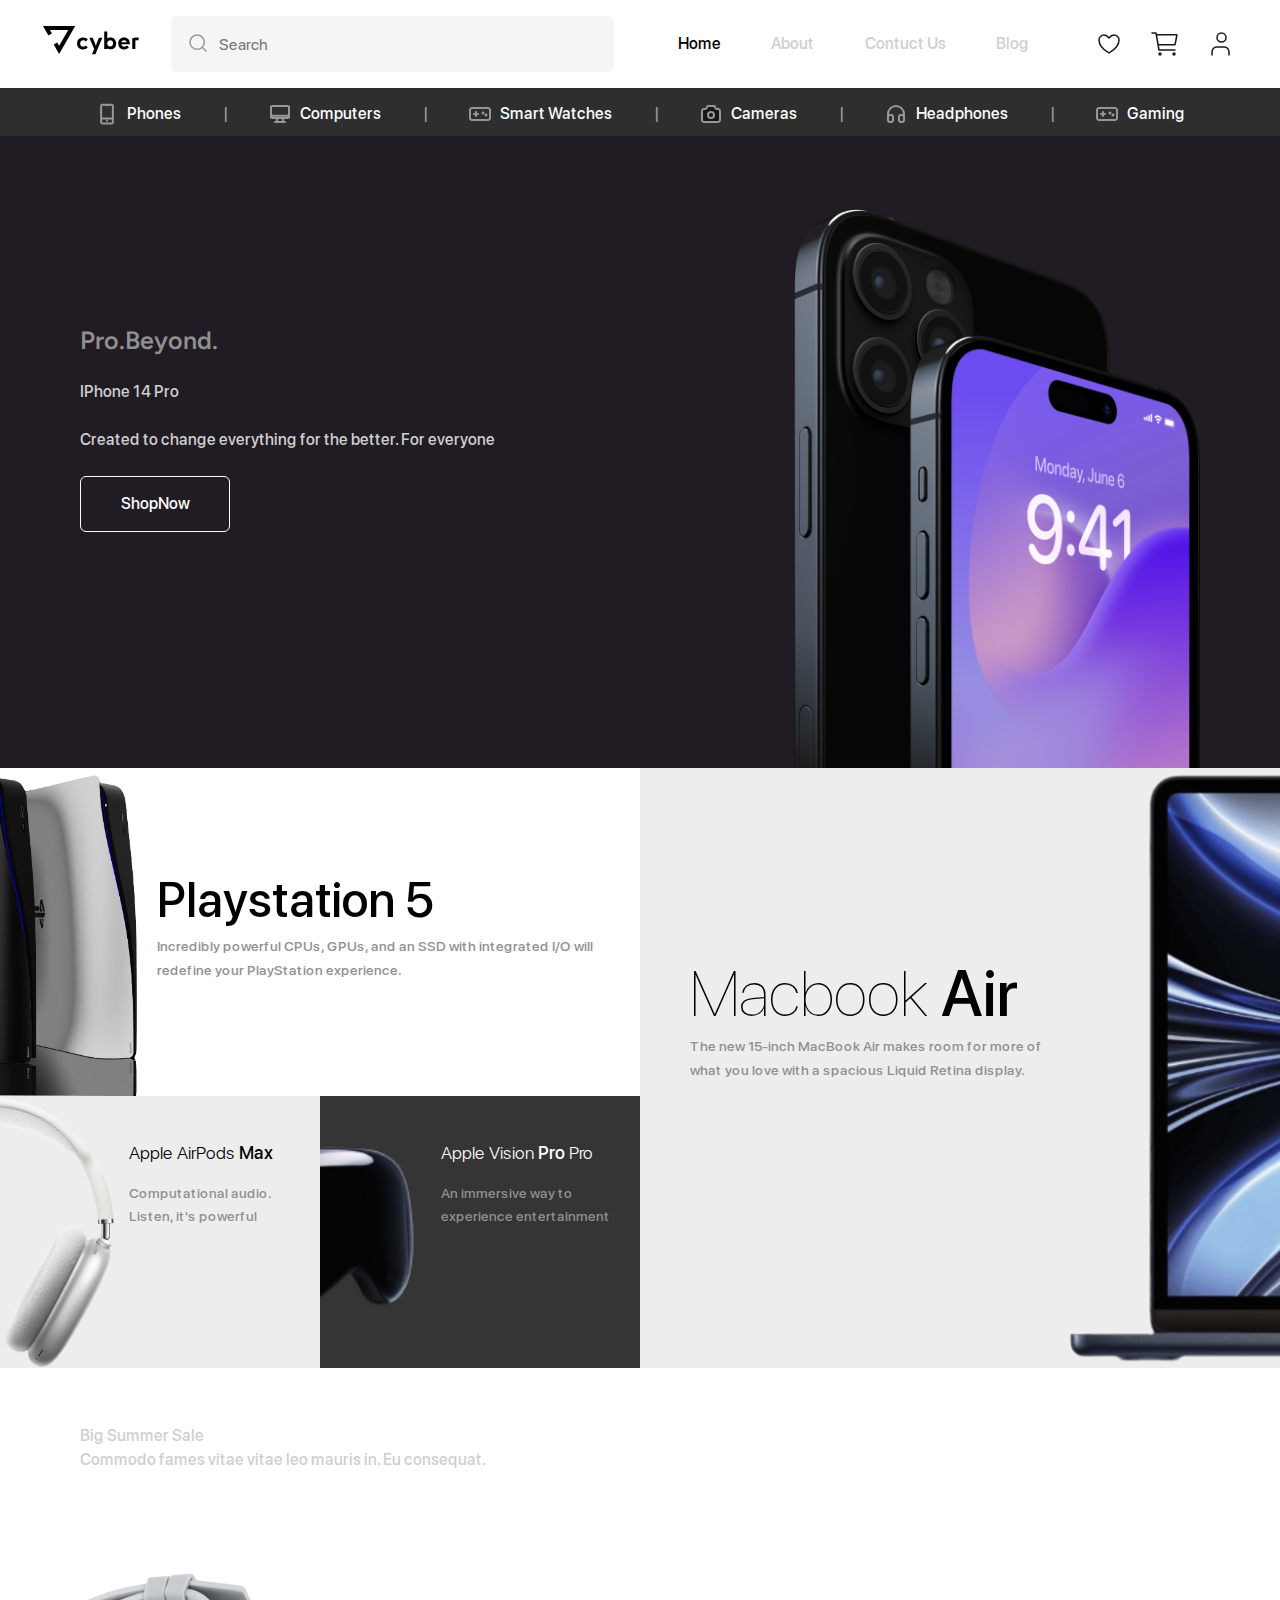
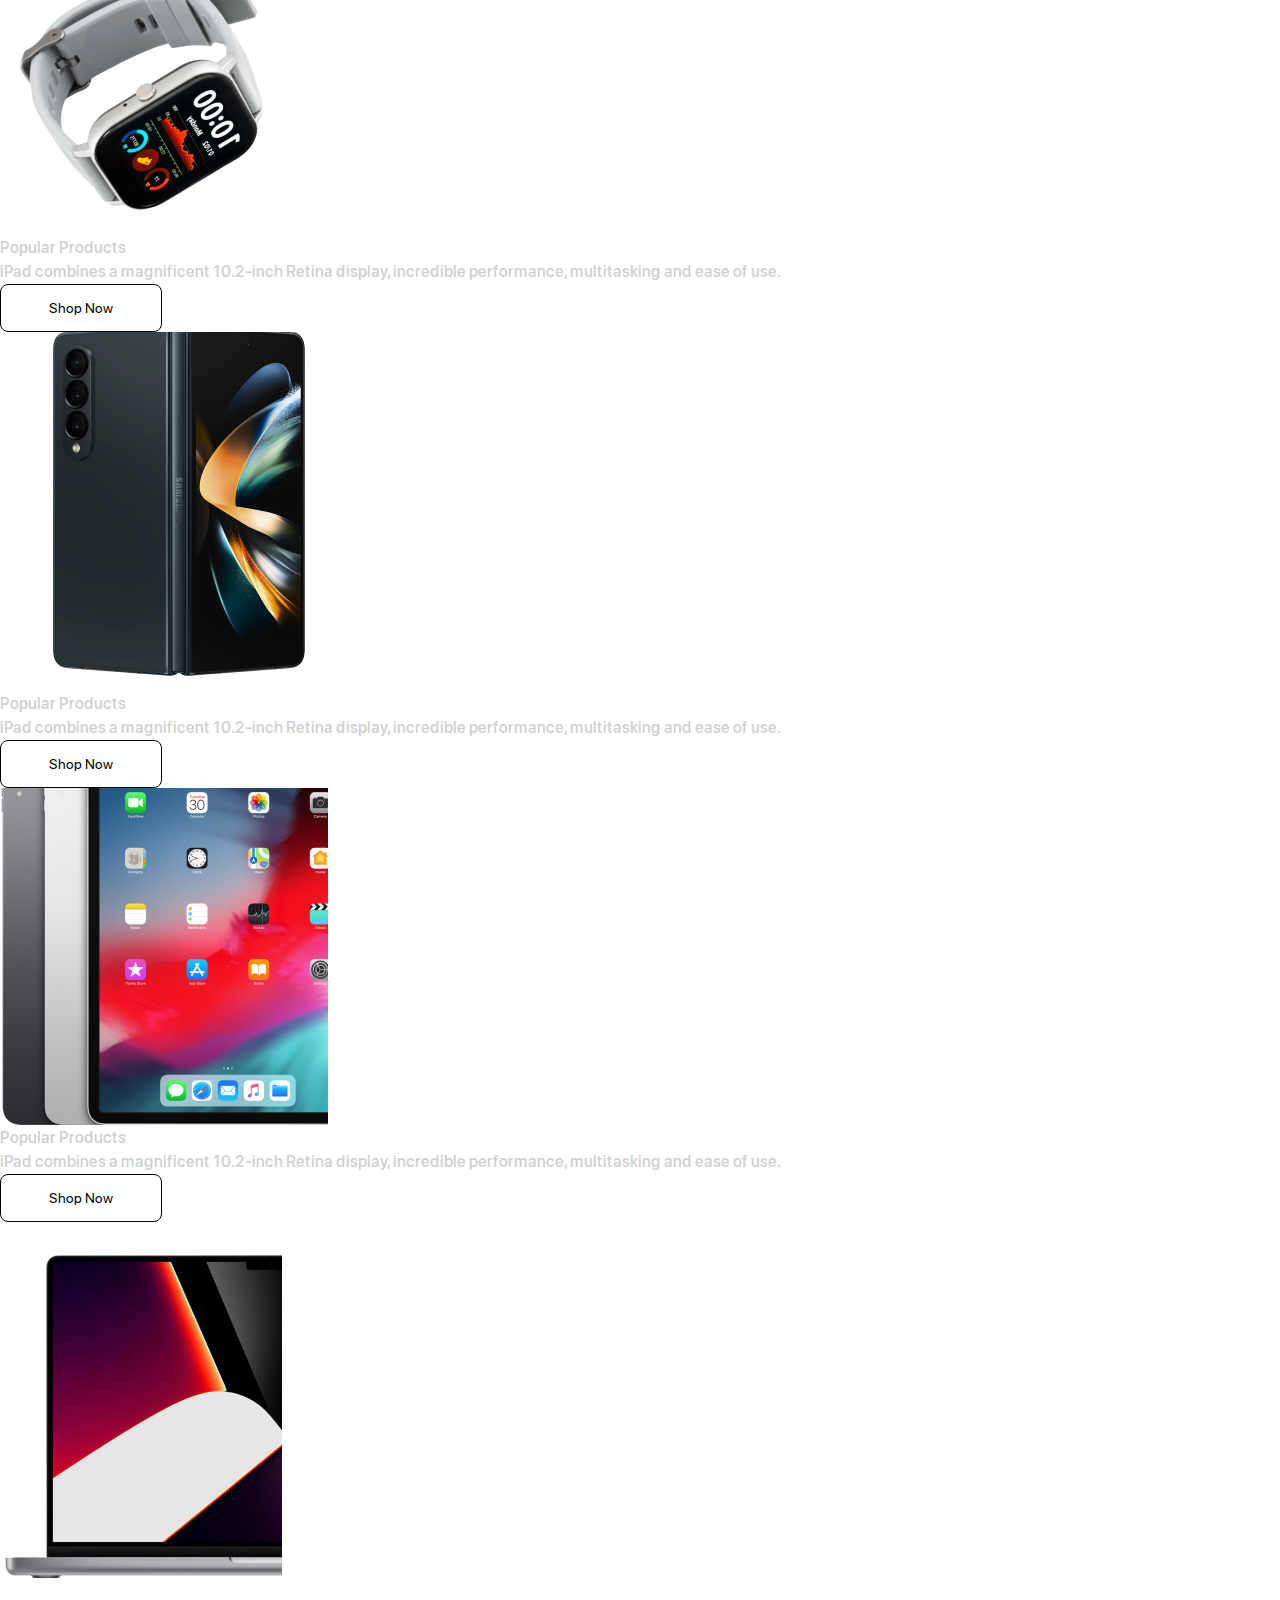
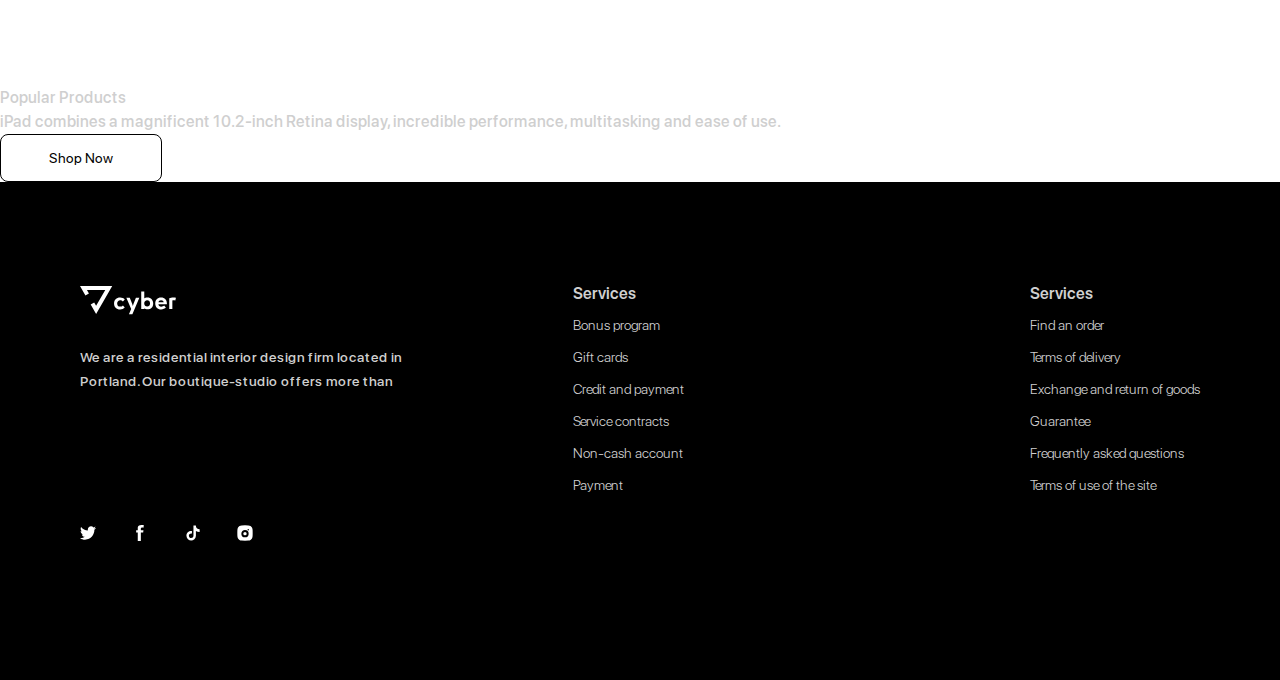
==== commit 218b8dfd: "little_prank" ====
--- a/index.html
+++ b/index.html
@@ -7,6 +7,9 @@
     <title>Tech-E-Commerce</title>
     <link rel="stylesheet" href="./css/main.css" />
     <link rel="stylesheet" href="./fonts/fonts.css" />
+    <link rel="preconnect" href="https://fonts.googleapis.com">
+    <link rel="preconnect" href="https://fonts.gstatic.com" crossorigin>
+    <link href="https://fonts.googleapis.com/css2?family=Figtree:wght@600&display=swap" rel="stylesheet">
 
     <script defer src="./js/main.js"></script>
 </head>
@@ -18,7 +21,7 @@
                 <div class="header__nav__container">
                     <div class="logo__black">
                         <a href="#">
-                            <img src="images/logo/Logo Vector.png" alt="" />
+                            <img src="images/logo/Logo-Black.svg" alt="" />
                         </a>
                     </div>
                     <label for="" class="search header__search">
@@ -111,10 +114,10 @@
                 <div class="header__banner-wrapper">
                     <div class="header__banner-column">
                         <div class="header__banner-info">Pro.Beyond.</div>
-                        <div class="header__banner-title">
+                        <div class="banner-title">
                             IPhone 14 <span>Pro</span>
                         </div>
-                        <div class="header__banner-message">
+                        <div class="banner-subtitle">
                             Created to change everything for the better. For
                             everyone
                         </div>
@@ -185,6 +188,23 @@
         </div>
     </section>
 
+    <section class="sale">
+        <div class="sale__content container">
+            <div class="banner-title banner-title--sale">
+                Big Summer <span>Sale</span>
+            </div>
+            <div class="banner-subtitle banner-subtitle--sale">
+                Commodo fames vitae vitae leo mauris in. Eu consequat.
+            </div>
+            <div class="header__banner-btn">
+                <a class="button btn__white button--sale" href="#">
+                    ShopNow
+                </a>
+            </div>
+        </div>
+
+    </section>
+
     <!-- card__category -->
     <section class="card__category">
         <div class="card__category__item item-1">
@@ -244,7 +264,7 @@
                 <div class="footer__info-column">
                     <div class="footer__logo logo__white">
                         <a href="">
-                            <img src="images/logo/logo-white.png" alt="" />
+                            <img src="images/logo/logo-white.svg" alt="" />
                         </a>
                     </div>
                     <div class="footer__info-meesage">
--- a/css/main.css
+++ b/css/main.css
@@ -428,6 +428,9 @@
   flex-direction: column;
   width: 251px; }
 
+h1 {
+  margin-bottom: 16px; }
+
 .content__card {
   display: flex;
   flex-direction: column;
@@ -1041,7 +1044,7 @@
 .banners__greed {
   display: grid;
   grid-template-columns: 1fr 1fr 2fr;
-  grid-template-rows: 1fr 0.8fr;
+  grid-template-rows: 1fr 1fr;
   gap: 0px 0px;
   grid-auto-flow: row;
   grid-template-areas: "left-top left-top right" "bottom-left bottom-right right";
@@ -1218,63 +1221,4 @@
   font-weight: 500;
   line-height: 1.7; }
 
-.card__category {
-  display: flex;
-  margin: 0 auto; }
-
-.card__category__item {
-  align-items: center;
-  text-align: center;
-  max-width: 360px;
-  height: 640px; }
-
-.card__category__item.item-2 {
-  background-color: #F9F9F9; }
-
-.card__category__item.item-3 {
-  background-color: #EAEAEA; }
-
-.card__category__item.item-4 {
-  background-color: #2C2C2C; }
-
-.card__category__item.item-4 {
-  background-color: #2C2C2C; }
-
-.card__category__item.item-1 .card__category-img {
-  background-image: url(/images/card_category/image\ 39.png);
-  height: 336px; }
-
-.card__category-img {
-  background-size: contain;
-  background-repeat: no-repeat;
-  max-width: 100%;
-  max-height: 336px; }
-
-.card__category-img img {
-  margin: 0 auto; }
-
-.card__category__description {
-  margin: 68px 32px 0 32px;
-  text-align: left;
-  max-width: 296px;
-  max-height: 208px; }
-
-.card__category__description h3 {
-  font-family: SF Pro Display;
-  color: black;
-  font-size: 33px;
-  font-weight: 300;
-  line-height: 48px;
-  letter-spacing: 0em;
-  text-align: left; }
-
-.card__category__description-p {
-  font-family: SF Pro Display;
-  margin-top: 16px;
-  margin-bottom: 16px;
-  font-size: 14px;
-  font-weight: 500;
-  line-height: 24px;
-  letter-spacing: 0em; }
-
 /*# sourceMappingURL=main.css.map */
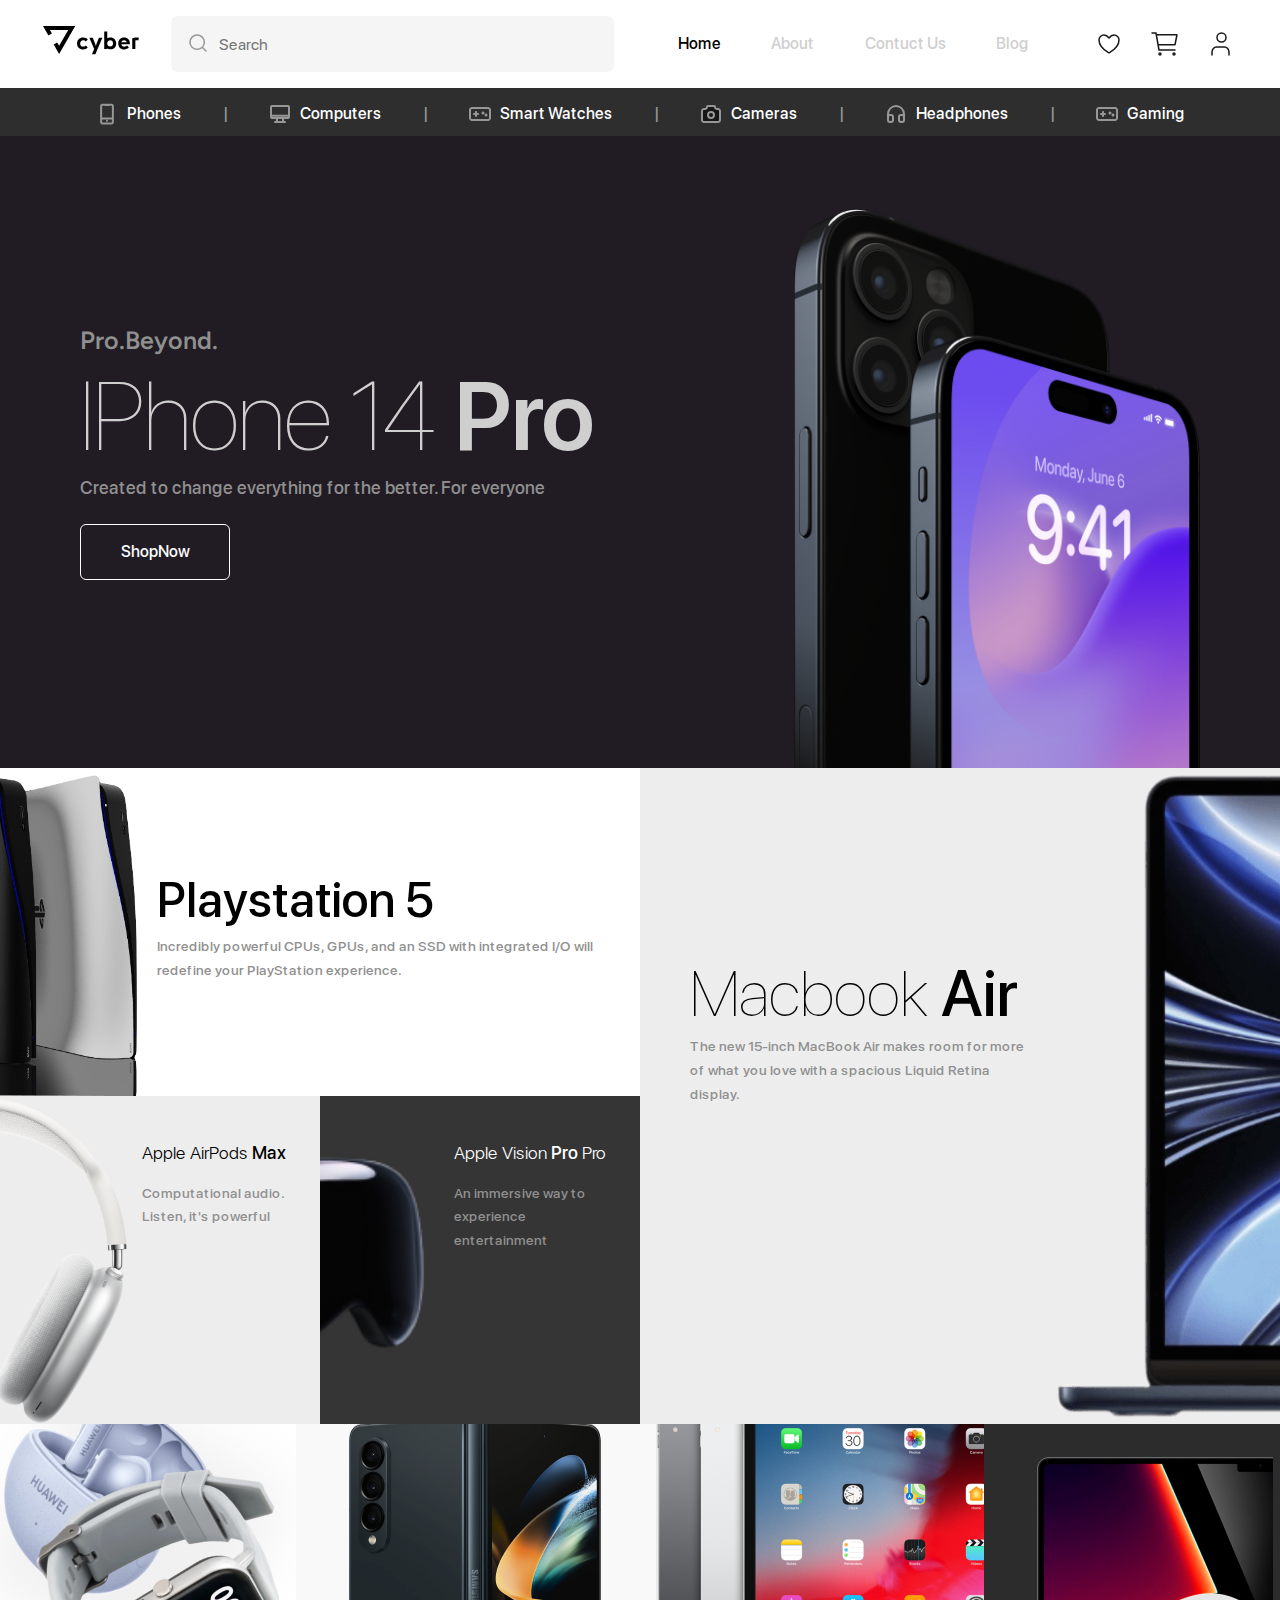
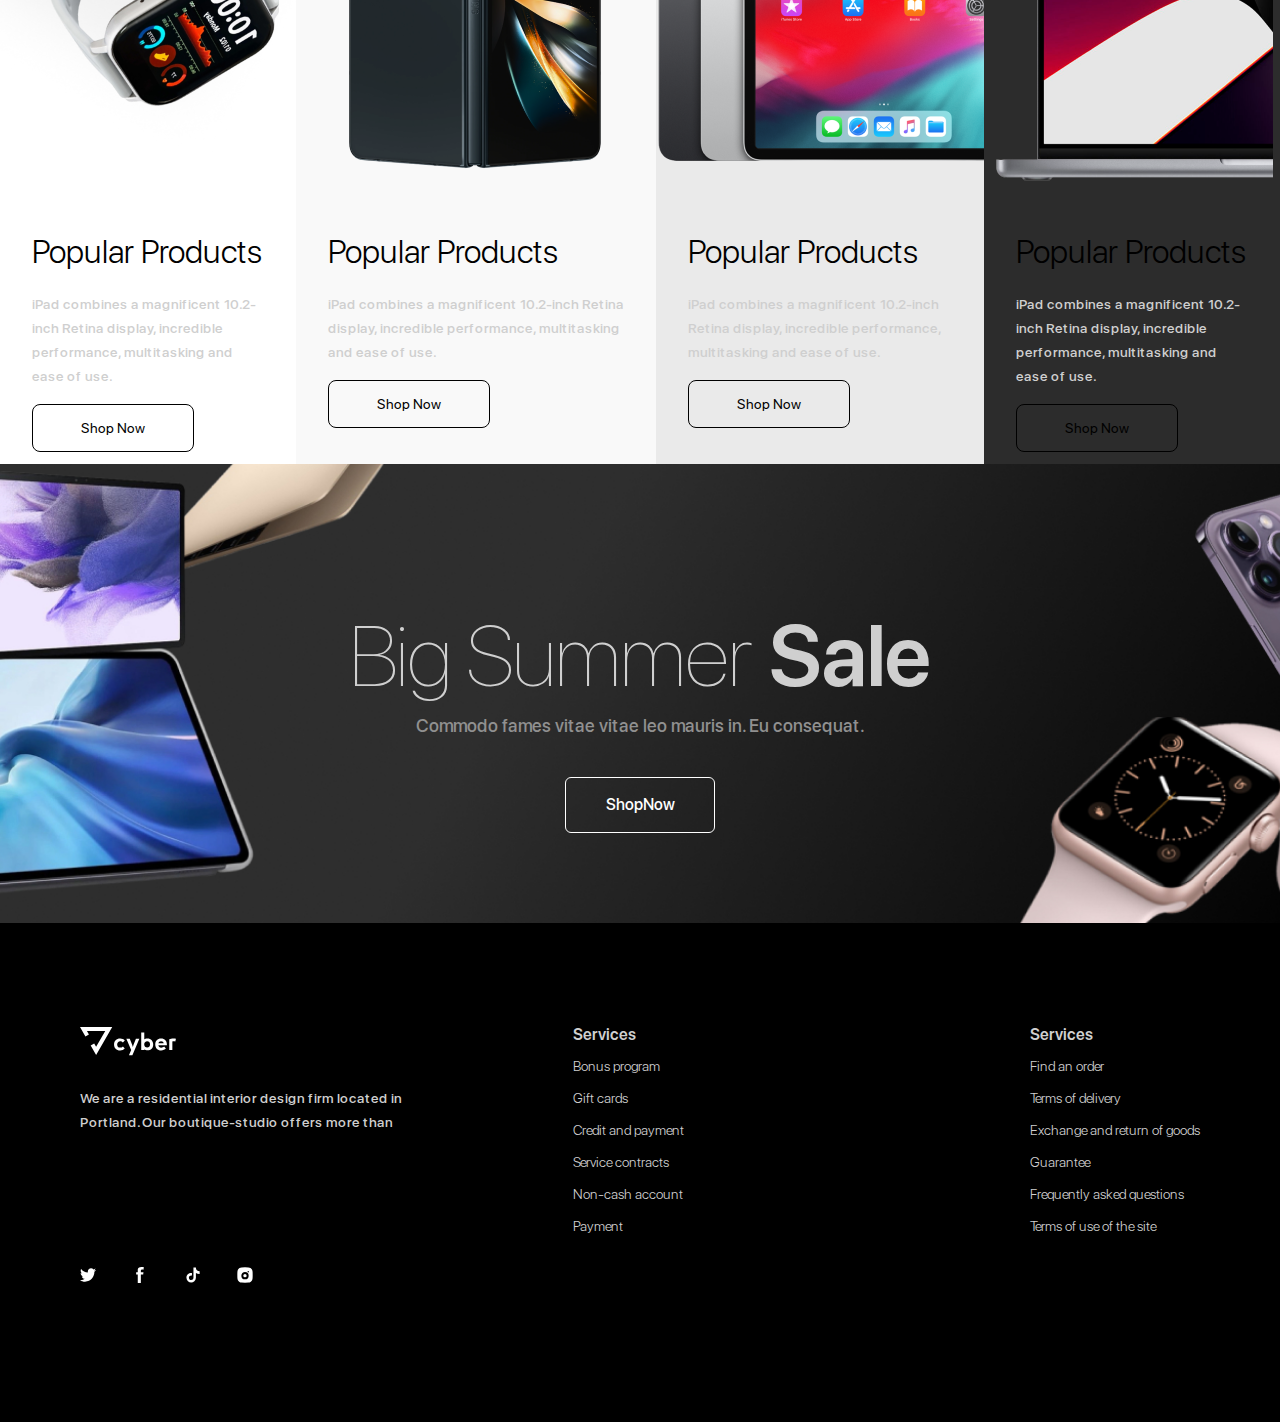
==== commit df086078: "ok_try-it" ====
--- a/index.html
+++ b/index.html
@@ -188,23 +188,6 @@
         </div>
     </section>
 
-    <section class="sale">
-        <div class="sale__content container">
-            <div class="banner-title banner-title--sale">
-                Big Summer <span>Sale</span>
-            </div>
-            <div class="banner-subtitle banner-subtitle--sale">
-                Commodo fames vitae vitae leo mauris in. Eu consequat.
-            </div>
-            <div class="header__banner-btn">
-                <a class="button btn__white button--sale" href="#">
-                    ShopNow
-                </a>
-            </div>
-        </div>
-
-    </section>
-
     <!-- card__category -->
     <section class="card__category">
         <div class="card__category__item item-1">
@@ -256,6 +239,23 @@
             </div>
         </div>
     </section>
+    <section class="sale">
+        <div class="sale__content container">
+            <div class="banner-title banner-title--sale">
+                Big Summer <span>Sale</span>
+            </div>
+            <div class="banner-subtitle banner-subtitle--sale">
+                Commodo fames vitae vitae leo mauris in. Eu consequat.
+            </div>
+            <div class="header__banner-btn">
+                <a class="button btn__white button--sale" href="#">
+                    ShopNow
+                </a>
+            </div>
+        </div>
+
+    </section>
+
 
     <!-- footer section -->
     <footer class="footer">
--- a/css/main.css
+++ b/css/main.css
@@ -86,7 +86,7 @@
   flex-direction: column;
   /* sticky footer */
   color: var(--main-text, #CFCFCF);
-  font-family: "SF Pro Display", sans-serif;
+  font-family: 'SF Pro Display', sans-serif;
   /* sans-serif font family */
   font-size: 16px;
   font-weight: 500;
@@ -147,6 +147,28 @@
   border-radius: 7px;
   border: 0.5px; }
 
+.banner-title {
+  font-size: 96px;
+  font-style: normal;
+  font-weight: 200;
+  line-height: 0.75;
+  letter-spacing: -0.96px; }
+  @media (max-width: 991.98px) {
+    .banner-title {
+      font-size: 74px; } }
+  @media (max-width: 767.98px) {
+    .banner-title {
+      font-size: 72px; } }
+
+.banner-title span {
+  font-weight: 600; }
+
+.banner-subtitle {
+  color: #909090;
+  font-size: 18px;
+  font-weight: 500;
+  line-height: 1.33; }
+
 /* blocks */
 .logo__container {
   width: 208px;
@@ -427,9 +449,6 @@
   display: flex;
   flex-direction: column;
   width: 251px; }
-
-h1 {
-  margin-bottom: 16px; }
 
 .content__card {
   display: flex;
@@ -1001,28 +1020,6 @@
     .header__banner-info {
       margin-top: 88px; } }
 
-.header__banner-title {
-  font-size: 96px;
-  font-style: normal;
-  font-weight: 200;
-  line-height: 0.75;
-  letter-spacing: -0.96px; }
-  @media (max-width: 991.98px) {
-    .header__banner-title {
-      font-size: 74px; } }
-  @media (max-width: 767.98px) {
-    .header__banner-title {
-      font-size: 72px; } }
-
-.header__banner-title span {
-  font-weight: 600; }
-
-.header__banner-message {
-  color: #909090;
-  font-size: 18px;
-  font-weight: 500;
-  line-height: 1.33; }
-
 .header__banner-image {
   margin-top: 73px;
   max-width: 406px; }
@@ -1075,17 +1072,14 @@
 
 .bottom-left {
   grid-area: bottom-left;
-  max-height: 272px;
   background-color: #EDEDED; }
 
 .bottom-right {
   grid-area: bottom-right;
-  max-height: 272px;
   background-color: #353535; }
 
 .right {
   grid-area: right;
-  max-height: 600px;
   background-color: #EDEDED;
   padding-left: 50px;
   flex-direction: row-reverse; }
@@ -1221,4 +1215,97 @@
   font-weight: 500;
   line-height: 1.7; }
 
+.sale {
+  padding-top: 160px;
+  padding-bottom: 90px;
+  display: flex;
+  flex-direction: column;
+  width: 100%;
+  background-image: url("../../images/botom-banner/Banner.jpg");
+  background-repeat: no-repeat;
+  background-size: cover;
+  background-position: center center; }
+  @media (max-width: 767.98px) {
+    .sale {
+      background-image: url("../../images/botom-banner/Banner-xs.jpg"); } }
+
+.sale__content {
+  text-align: center; }
+
+.banner-title--sale {
+  font-size: 86px;
+  margin-bottom: 25px; }
+  @media (max-width: 991.98px) {
+    .banner-title--sale {
+      font-size: 48px; } }
+
+.banner-subtitle--sale {
+  margin-bottom: 40px; }
+  @media (max-width: 991.98px) {
+    .banner-subtitle--sale {
+      font-size: 14px;
+      margin-bottom: 20px; } }
+
+.button--sale {
+  margin: 0 auto; }
+
+.card__category {
+  display: flex;
+  margin: 0 auto; }
+
+.card__category__item {
+  align-items: center;
+  text-align: center;
+  max-width: 360px;
+  height: 640px; }
+
+.card__category__item.item-2 {
+  background-color: #F9F9F9; }
+
+.card__category__item.item-3 {
+  background-color: #EAEAEA; }
+
+.card__category__item.item-4 {
+  background-color: #2C2C2C; }
+
+.card__category__item.item-4 {
+  background-color: #2C2C2C; }
+
+.card__category__item.item-1 .card__category-img {
+  background-image: url(/images/card_category/image\ 39.png);
+  height: 336px; }
+
+.card__category-img {
+  background-size: contain;
+  background-repeat: no-repeat;
+  max-width: 100%;
+  max-height: 336px; }
+
+.card__category-img img {
+  margin: 0 auto; }
+
+.card__category__description {
+  margin: 68px 32px 0 32px;
+  text-align: left;
+  max-width: 296px;
+  max-height: 208px; }
+
+.card__category__description h3 {
+  font-family: SF Pro Display;
+  color: black;
+  font-size: 33px;
+  font-weight: 300;
+  line-height: 48px;
+  letter-spacing: 0em;
+  text-align: left; }
+
+.card__category__description-p {
+  font-family: SF Pro Display;
+  margin-top: 16px;
+  margin-bottom: 16px;
+  font-size: 14px;
+  font-weight: 500;
+  line-height: 24px;
+  letter-spacing: 0em; }
+
 /*# sourceMappingURL=main.css.map */
